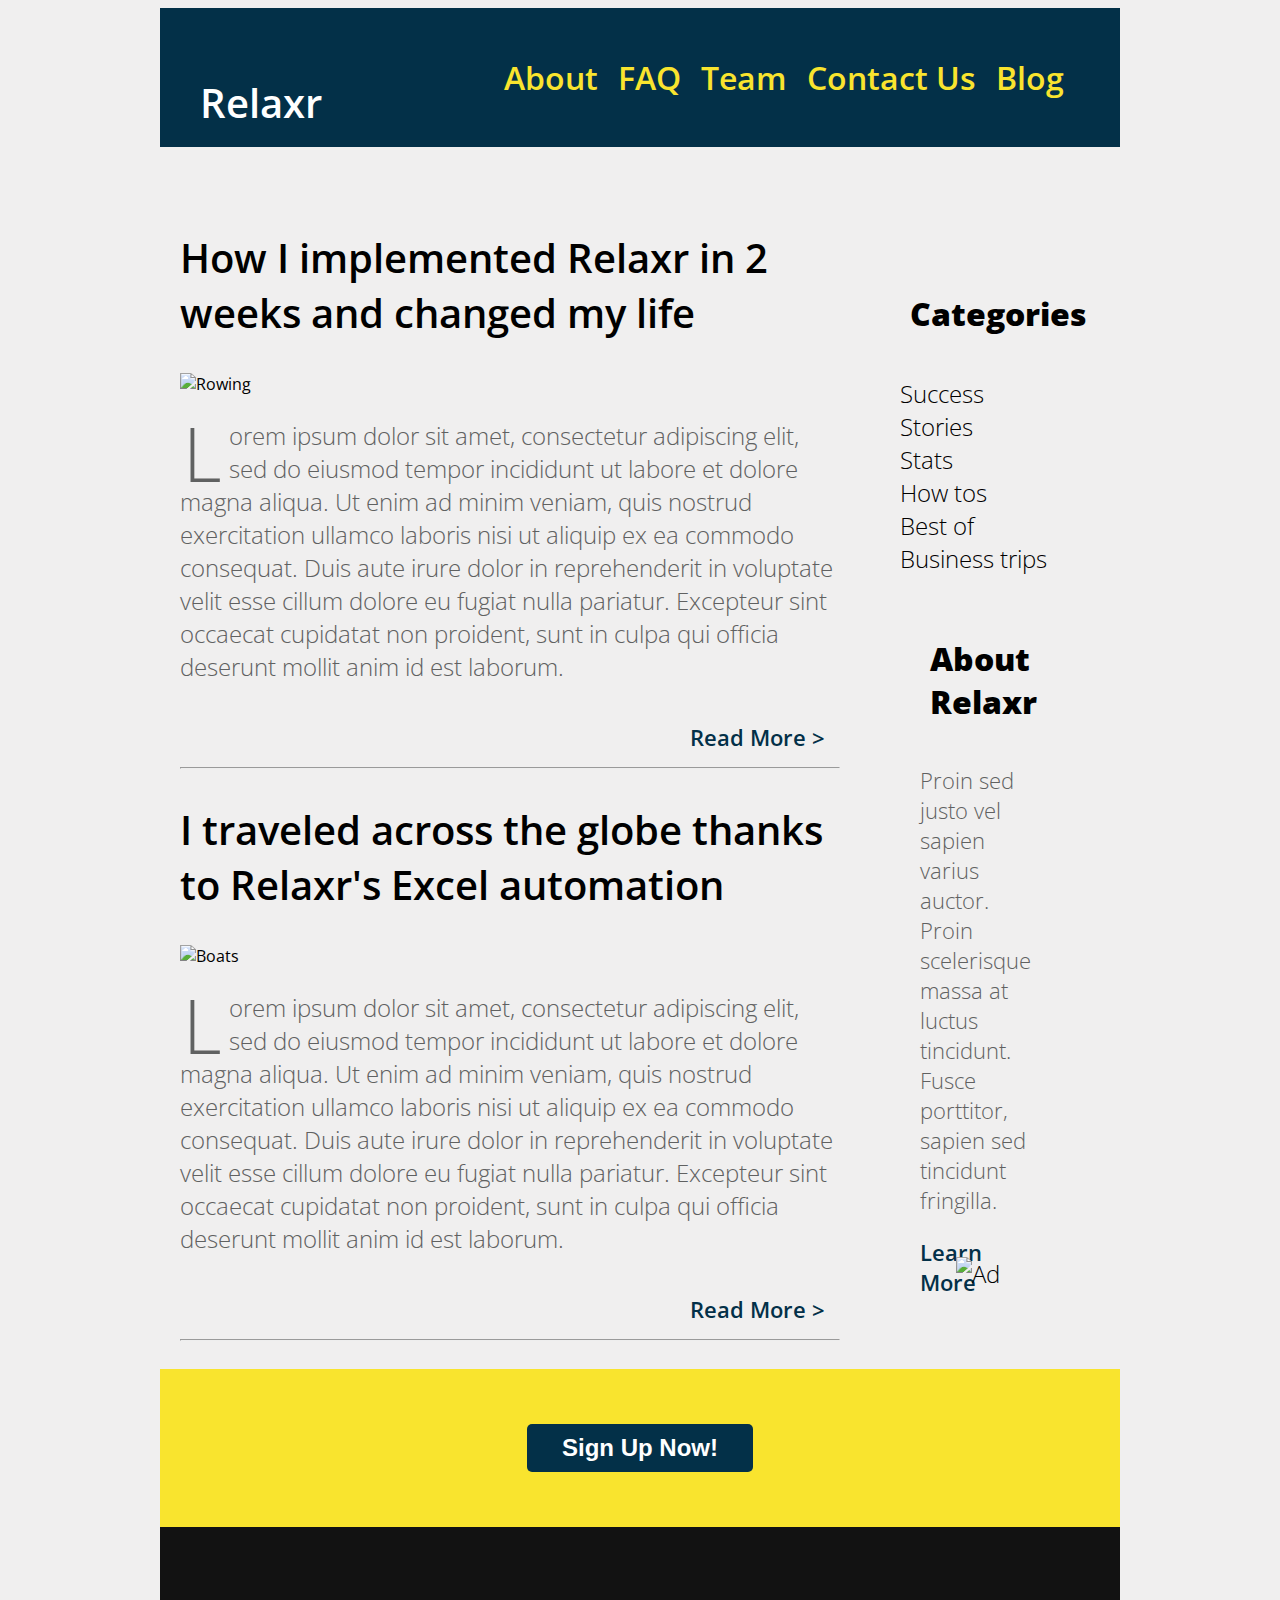
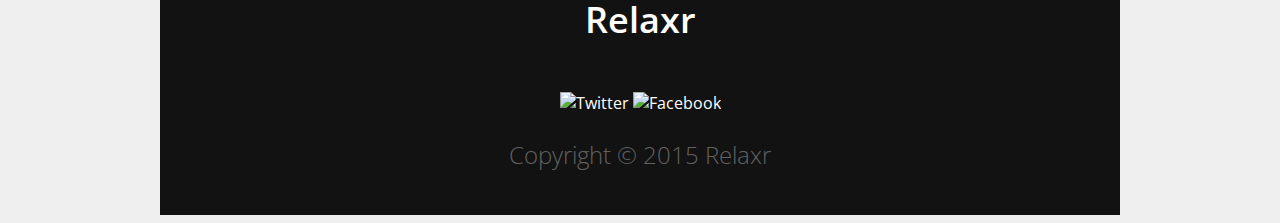
==== blog.html @ 990c92d0 "Merge c29753cf70f2ebcc3809473eab9f1f6e01e6d8cd into 8e6513bb40d159df8c4daf679c2711337ee3e72e" ====
<!DOCTYPE html>
<html lang="en">
	<head>
    	<meta charset="utf-8">
    	<meta name="description" content="Blog Posts from the minds behind Relaxr">
    	<meta name="keywords" content="relaxing, breathing, blogging">
    	<link href='https://fonts.googleapis.com/css?family=Open+Sans:300,300italic,600,800' rel='stylesheet' type='text/css'>
		<title>Relaxr Blog</title>

		<!-- external CSS link -->
		<link rel="stylesheet" href="css/reset.css">
		<link rel="stylesheet" href="css/style.css">

	</head>
	<body>
		<div id="container" class="clear">
			<header>
					<h1> Relaxr </h1>
					<nav class="nav"> 
						<ul>
							<li> <a href="#">About</a></li>
							<li> <a href="#"> FAQ </a></li>
							<li> <a href="#">Team</a>  </li>
							<li> <a href="#"> Contact Us </a> </li>
							<li> <a href="blog.html"> Blog </a> </li>
						</ul>
					</nav>
			</header>
			<main>
				<article> 
					<h2> How I implemented Relaxr in 2 weeks and changed my life </h2>
					<img src="images/blog_photo1.jpg" alt="Rowing">
					<p class="text"> Lorem ipsum dolor sit amet, consectetur adipiscing elit, sed do eiusmod tempor incididunt ut labore et dolore magna aliqua. Ut enim ad minim veniam, quis nostrud exercitation ullamco laboris nisi ut aliquip ex ea commodo consequat. Duis aute irure dolor in reprehenderit in voluptate velit esse cillum dolore eu fugiat nulla pariatur. Excepteur sint occaecat cupidatat non proident, sunt in culpa qui officia deserunt mollit anim id est laborum. </p>
					<a href="" class="read"> Read More >  </a>
				</article>
				<hr class="clear"> 
				<article>
					<h2> I traveled across the globe thanks to Relaxr's Excel automation </h2>
					<img src="images/blog_photo2.jpg" alt="Boats">
					<p class="text"> Lorem ipsum dolor sit amet, consectetur adipiscing elit, sed do eiusmod tempor incididunt ut labore et dolore magna aliqua. Ut enim ad minim veniam, quis nostrud exercitation ullamco laboris nisi ut aliquip ex ea commodo consequat. Duis aute irure dolor in reprehenderit in voluptate velit esse cillum dolore eu fugiat nulla pariatur. Excepteur sint occaecat cupidatat non proident, sunt in culpa qui officia deserunt mollit anim id est laborum. </p>
					<a href="" class="read"> Read More > </a>
				</article>
				<hr class="clear">
			</main>
			<aside>
					<nav class="categories">
						<ul> <h3> Categories </h3>
							<li class="categories"> <a href="#">Success Stories </a></li>
							<li class="categories"> <a href="#">Stats </a></li>
							<li class="categories"> <a href="#">How tos </a></li>
							<li class="categories"> <a href="#">Best of </a></li>
							<li class="categories"> <a href="#">Business trips </a></li>
						</ul>
					<div class="about">
						<h3> About Relaxr </h3>
						<p id="About"> Proin sed justo vel sapien varius auctor. Proin scelerisque massa at luctus tincidunt. Fusce porttitor, sapien sed tincidunt fringilla. </p>
						 <a href="" id="Learn">Learn More</a>
					</div>
					<div class="Ad">
						<img src="images/ad-unit.png" alt="Ad">
					</div>
					
			</aside>
			<div class="signup" class="clear">
				<button type="button" class="SignUpB"> Sign Up Now! </button> 
			</div>	
			<footer class="clear">
				<h4> Relaxr </h4>
				<a href="http://www.twitter.com" target="_blank" class="Social"> 
					<img src="images/twitter.png" alt="Twitter" class="Social"> 
				</a>
				<a href="http://www.facebook.com" target="_blank" class="Social">
					<img src="images/facebook.png" alt="Facebook" class="Social"> 
				</a>
				<p> Copyright &copy; 2015 Relaxr </p>
			</footer>
		</div><!-- #container -->
	</body>
</html>
---- css/style.css ----
/*
Project Name: Relaxr Blog
Client: Relaxr LLC
Author: Nora Al-Rayes
Developer @GA in DC
*/


/******************************************
/* UTILITIES
/*******************************************/

/* Box Sizing */
* {
  -moz-box-sizing: border-box; /* Firexfox */
  -webkit-box-sizing: border-box; /* Safari/Chrome/iOS/Android */
  box-sizing: border-box; /* IE */
}

/* Clearfix */
.clearfix:after {
  content: "";
  display: table;
  clear: both;
}

.clear {
  clear: both;
}

.alignright {
  float: right;
  padding: 0 0 10px 10px; /* note the padding around a right floated image */
}

.alignleft {
  float: left;
  padding: 0 10px 10px 0; /* note the padding around a left floated image */
}
.categories {
  display: block;
  font-weight:300;
  font-size:24px;
}
.nav li {
  display: inline-block;
  color: #f9e42e;
  font-weight: 600;
  font-size: 32px;
  padding: 8px;
}
.nav ul {
  list-style: none;
  overflow: auto;
  width: 600px;
  margin: 0 auto;

}
.signup {
  float: left;
  width: 100%;
  background: #f9e42e;
  margin: auto;
  padding: 50px;
}

.SignUpB {
  background-color: #033048;
  font-weight: 800;
  font-size: 24px;
  border-radius: 5px;
  padding: 10px 35px;
  margin: 5px auto;
  display: block;
  border: none;
  color: white;
}
.social{ 
  margin: auto;
  text-align: center;
}
.read{
  float: right;
  width: 25%;
  text-decoration: none;
  font-size: 22px;
  font-weight: 600;
  color: #033048;
  padding: 15px;
}
.about {
  padding: 20px;
}

/******************************************
/* BASE STYLES
/*******************************************/

main {
  float: left;
  width: 700px;
  padding: 20px;
}
body{
  font-family: 'Open Sans', Sans-Serif; 
  background-color: #f0efef;
}
header {
  background-color: #033048;
  min-height: 100px;
  padding: 20px;
}
nav {
  font-weight: 800;
  padding: 20px;
}
ul {
  display: inline;
}
li {
  display: inline;
}

h1 {
  float: left;
  width: 30%;
  font-family: 'Open Sans', Sans-Serif; 
  color: white;
  font-size: 40px;
  font-weight: 600;
  padding: 20px;
}
h2 {
  font-weight: 600;
  font-size: 40px;
  font-family: 'Open Sans', Sans-Serif;
}
h3 {
  font-weight: 800;
  font-size: 32px;
  padding: 10px;
}
h6 {
  font-weight: 300;
}
p {
  font-weight: 300;
  font-size: 24px; 
  color: #606161
}
p.text:first-letter {
  float: left;
  font-size: 75px;
  line-height: 60px;
  padding-top: 4px;
  padding-right: 8px; 
  padding-left: 3px;
}
button {
  font-weight: 800;
  font-size: 30px;
  background-color: #033048;
  border-radius: 5px;
  padding: 10px 35px;
  margin: 5px auto;
  display: block;
  border: none;
  color: white;
}

aside {
  float: left;
  width: 240px;
  padding: 20px;
}
footer {
  background: #121212;
  color: white;
  text-align: center;
  background-size: 20px;
  padding: 20px;
}
h4 {
  font-size: 36px;
  font-weight: 600;
}
section {
  clear: both;
  background-color: #f9e42e;
  overflow: auto;
  padding: 20px;
}

a  {
  color: inherit;
  text-decoration:none;
}

a:hover {
  text-decoration: underline;
}

/******************************************
/* LAYOUT
/*******************************************/
#container {
  width: 960px;
  margin: auto;
}

#About {
  font-weight: 300;
  font-size: 22px;
}

#Learn {
  font-size: 22px;
  font-weight: 600;
  float: left;
  width: 30%;
  color: #033048;
}
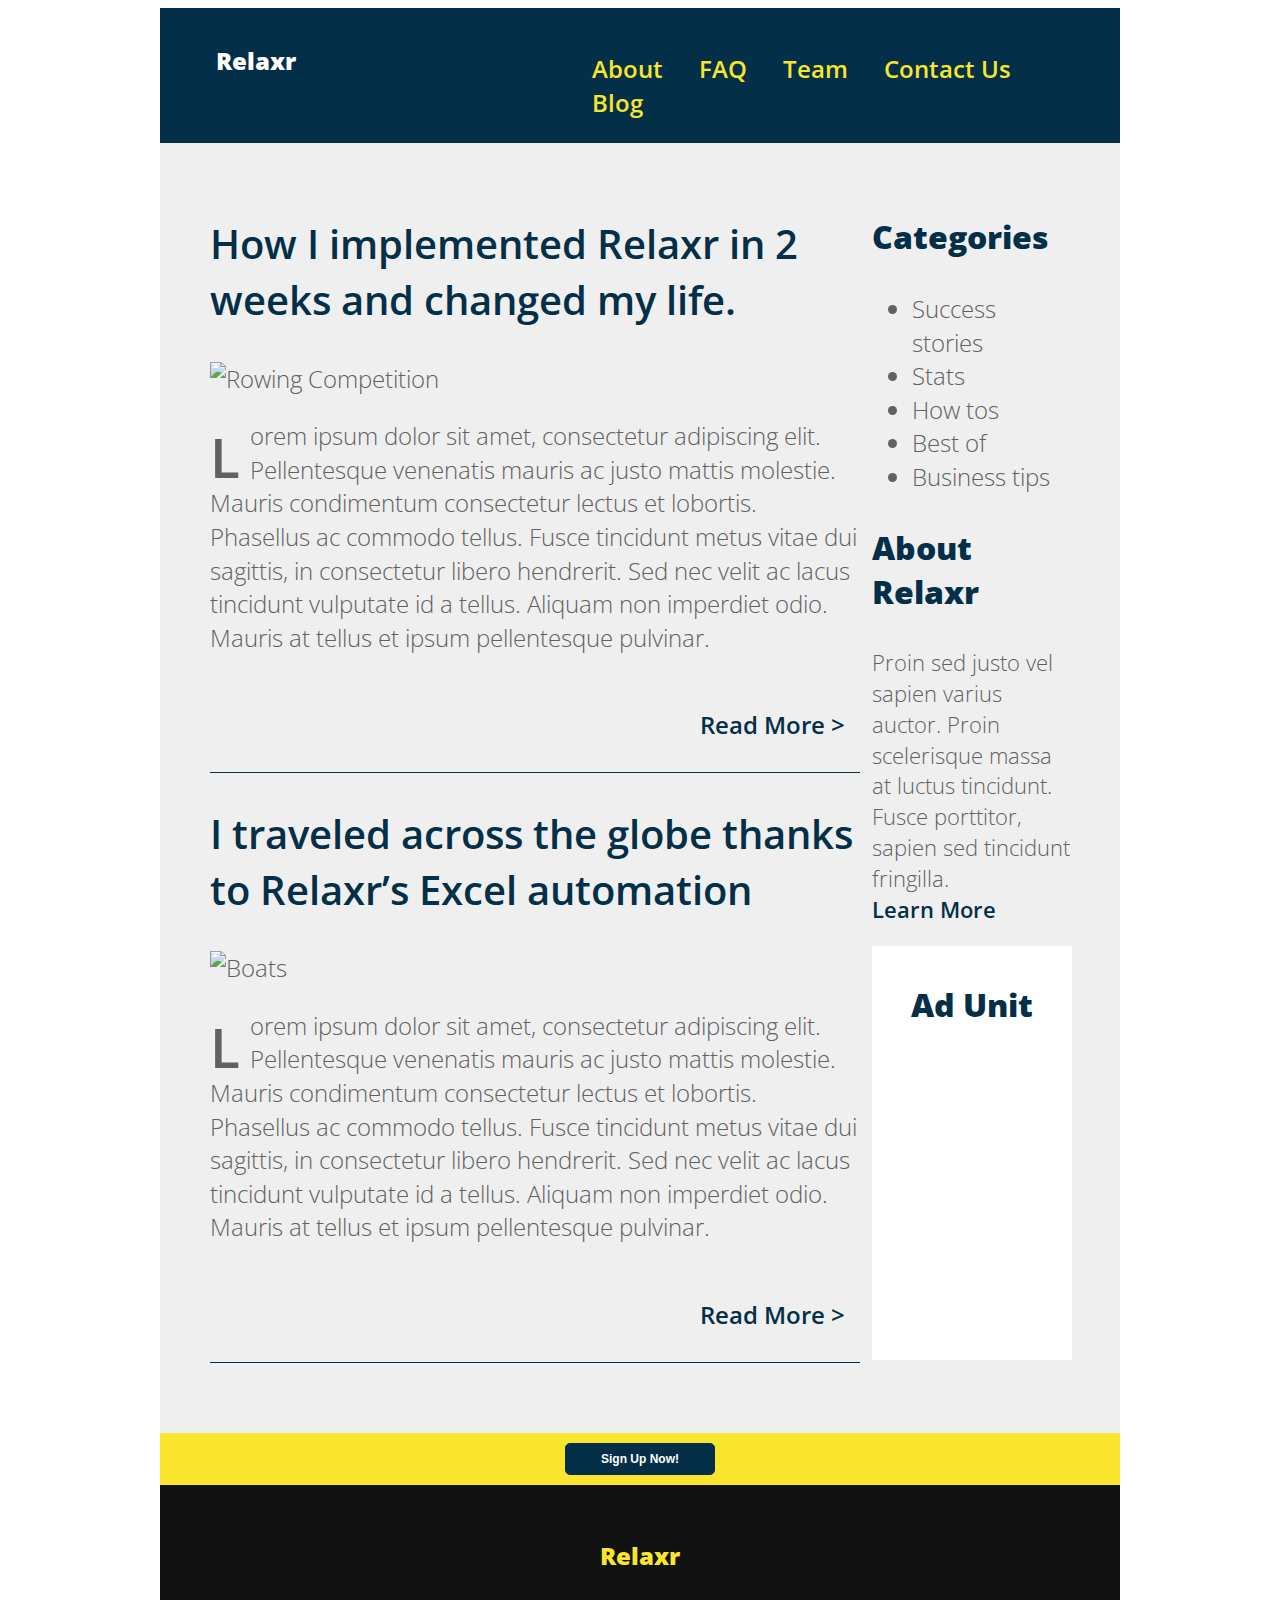
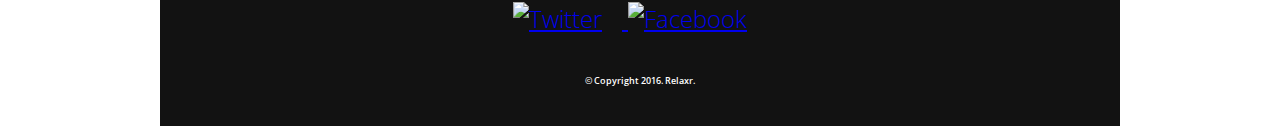
==== commit 7d935d71: "Merge 5567dd0888bd1247765a496b99d0f54c72404f47 into 8e6513bb40d159df8c4daf679c2711337ee3e72e" ====
--- a/blog.html
+++ b/blog.html
@@ -2,78 +2,111 @@
 <html lang="en">
 	<head>
     	<meta charset="utf-8">
-    	<meta name="description" content="Blog Posts from the minds behind Relaxr">
-    	<meta name="keywords" content="relaxing, breathing, blogging">
-    	<link href='https://fonts.googleapis.com/css?family=Open+Sans:300,300italic,600,800' rel='stylesheet' type='text/css'>
-		<title>Relaxr Blog</title>
-
-		<!-- external CSS link -->
+    	<meta name="description" content="Read up on Relaxr's latest blog posts">
+    	<meta name="keywords" content="Relaxr, travel blog, travel tips">
+		<title>Relaxr | Travel Blog</title>
 		<link rel="stylesheet" href="css/reset.css">
 		<link rel="stylesheet" href="css/style.css">
+		<link href='https://fonts.googleapis.com/css?family=Open+Sans:400,300italic,300,600,800' rel='stylesheet' type='text/css'>
+	</head>
 
-	</head>
 	<body>
-		<div id="container" class="clear">
-			<header>
-					<h1> Relaxr </h1>
-					<nav class="nav"> 
-						<ul>
-							<li> <a href="#">About</a></li>
-							<li> <a href="#"> FAQ </a></li>
-							<li> <a href="#">Team</a>  </li>
-							<li> <a href="#"> Contact Us </a> </li>
-							<li> <a href="blog.html"> Blog </a> </li>
+		<div id="container">
+			<header class="navigation clearfix">
+				<h1 class="logo">Relaxr</h1>
+				<nav class="nav-items">
+					<ul>
+						<li><a href="#">About</a></li>
+						<li><a href="#">FAQ</a></li>
+						<li><a href="#">Team</a></li>
+						<li><a href="#">Contact Us</a></li>
+						<li><a href="blog.html">Blog</a></li>
+					</ul>
+				</nav>
+			</header>
+
+			<div class="clearfix">
+				<div class="left-gutter"></div>
+				<main class="main-blog-posts">
+					<article class="first-post">
+						<h2 class="post-title">How I implemented Relaxr in 2 weeks and changed my life.</h2>
+						<img class="blog-post-img" src="images/blog_photo1.jpg" alt="Rowing Competition">
+						<p>
+							Lorem ipsum dolor sit amet, consectetur adipiscing elit. Pellentesque venenatis mauris ac justo mattis molestie. Mauris condimentum consectetur lectus et lobortis. Phasellus ac commodo tellus. Fusce tincidunt metus vitae dui sagittis, in consectetur libero hendrerit. Sed nec velit ac lacus tincidunt vulputate id a tellus. Aliquam non imperdiet odio. Mauris at tellus et ipsum pellentesque pulvinar.
+						</p>
+						<div class="full-article clearfix">
+							<a class="more" href="#">Read More ></a>
+						</div>
+						<hr>
+					</article>
+
+					<article class="second-post">
+						<h2 class="post-title">I traveled across the globe thanks to Relaxr’s Excel automation</h2>
+						<img class="blog-post-img" src="images/blog_photo2.jpg" alt="Boats">
+						<p>
+							Lorem ipsum dolor sit amet, consectetur adipiscing elit. Pellentesque venenatis mauris ac justo mattis molestie. Mauris condimentum consectetur lectus et lobortis. Phasellus ac commodo tellus. Fusce tincidunt metus vitae dui sagittis, in consectetur libero hendrerit. Sed nec velit ac lacus tincidunt vulputate id a tellus. Aliquam non imperdiet odio. Mauris at tellus et ipsum pellentesque pulvinar.
+						</p>
+						<div class="full-article clearfix">
+							<a class="more" href="#">Read More ></a>
+						</div>
+						<hr>
+					</article>
+				</main>
+
+				<aside class="side-nav"><!-- start side nav -->
+
+					<div class="categories">
+						<h3 class="side-title">Categories</h3>
+						<ul class="side-category-list">
+							<li>Success stories</li>
+							<li>Stats</li>
+							<li>How tos</li>
+							<li>Best of</li> 
+							<li>Business tips</li>
 						</ul>
-					</nav>
-			</header>
-			<main>
-				<article> 
-					<h2> How I implemented Relaxr in 2 weeks and changed my life </h2>
-					<img src="images/blog_photo1.jpg" alt="Rowing">
-					<p class="text"> Lorem ipsum dolor sit amet, consectetur adipiscing elit, sed do eiusmod tempor incididunt ut labore et dolore magna aliqua. Ut enim ad minim veniam, quis nostrud exercitation ullamco laboris nisi ut aliquip ex ea commodo consequat. Duis aute irure dolor in reprehenderit in voluptate velit esse cillum dolore eu fugiat nulla pariatur. Excepteur sint occaecat cupidatat non proident, sunt in culpa qui officia deserunt mollit anim id est laborum. </p>
-					<a href="" class="read"> Read More >  </a>
-				</article>
-				<hr class="clear"> 
-				<article>
-					<h2> I traveled across the globe thanks to Relaxr's Excel automation </h2>
-					<img src="images/blog_photo2.jpg" alt="Boats">
-					<p class="text"> Lorem ipsum dolor sit amet, consectetur adipiscing elit, sed do eiusmod tempor incididunt ut labore et dolore magna aliqua. Ut enim ad minim veniam, quis nostrud exercitation ullamco laboris nisi ut aliquip ex ea commodo consequat. Duis aute irure dolor in reprehenderit in voluptate velit esse cillum dolore eu fugiat nulla pariatur. Excepteur sint occaecat cupidatat non proident, sunt in culpa qui officia deserunt mollit anim id est laborum. </p>
-					<a href="" class="read"> Read More > </a>
-				</article>
-				<hr class="clear">
-			</main>
-			<aside>
-					<nav class="categories">
-						<ul> <h3> Categories </h3>
-							<li class="categories"> <a href="#">Success Stories </a></li>
-							<li class="categories"> <a href="#">Stats </a></li>
-							<li class="categories"> <a href="#">How tos </a></li>
-							<li class="categories"> <a href="#">Best of </a></li>
-							<li class="categories"> <a href="#">Business trips </a></li>
-						</ul>
-					<div class="about">
-						<h3> About Relaxr </h3>
-						<p id="About"> Proin sed justo vel sapien varius auctor. Proin scelerisque massa at luctus tincidunt. Fusce porttitor, sapien sed tincidunt fringilla. </p>
-						 <a href="" id="Learn">Learn More</a>
 					</div>
-					<div class="Ad">
-						<img src="images/ad-unit.png" alt="Ad">
+
+					<div class="side-about">
+						<h3 class="side-title">About Relaxr</h3>
+						<p>
+							Proin sed justo vel sapien varius auctor. Proin scelerisque massa at luctus tincidunt. Fusce porttitor, sapien sed tincidunt fringilla.<br>
+							<a class="about-more" href="#">Learn More</a>
+						</p>
+					<div>
+
+					<div class="ad">
+						<h3 class="side-title">Ad Unit</h4>
 					</div>
-					
-			</aside>
-			<div class="signup" class="clear">
-				<button type="button" class="SignUpB"> Sign Up Now! </button> 
-			</div>	
-			<footer class="clear">
-				<h4> Relaxr </h4>
-				<a href="http://www.twitter.com" target="_blank" class="Social"> 
-					<img src="images/twitter.png" alt="Twitter" class="Social"> 
-				</a>
-				<a href="http://www.facebook.com" target="_blank" class="Social">
-					<img src="images/facebook.png" alt="Facebook" class="Social"> 
-				</a>
-				<p> Copyright &copy; 2015 Relaxr </p>
-			</footer>
+
+					<div class="right-gutter"></div>
+				</aside><!-- end side nav -->
+
+			</div>
+
+			<!-- Button --> 
+			<section class="sign-up clearfix">
+				<div class="sign-up-container">
+					<button type="button" id="btn-sign-up">Sign Up Now!</button>
+				</div>
+			</section>
+
+			<footer>
+				<div class="footer-container">
+					<p>
+						Relaxr
+					</p>
+					<a href="http://www.twitter.com" target="_blank">
+						<img class="img-size" src="images/twitter.png" alt="Twitter">
+					</a>
+					<a href="http://www.facebook.com" target="_blank">
+						<img class="img-size" src="images/facebook.png" alt="Facebook">
+					</a>
+					<p>
+						&copy; Copyright 2016. Relaxr.  
+					</p>
+				</div>
+			</footer> 
+
 		</div><!-- #container -->
 	</body>
 </html>--- a/css/style.css
+++ b/css/style.css
@@ -1,8 +1,8 @@
 /*
 Project Name: Relaxr Blog
-Client: Relaxr LLC
-Author: Nora Al-Rayes
-Developer @GA in DC
+Client: Relaxr
+Author: Jessica Lewis
+Developer @GA in NYC
 */
 
 
@@ -23,202 +23,237 @@
   display: table;
   clear: both;
 }
-
 .clear {
   clear: both;
 }
-
 .alignright {
   float: right;
   padding: 0 0 10px 10px; /* note the padding around a right floated image */
 }
-
 .alignleft {
   float: left;
   padding: 0 10px 10px 0; /* note the padding around a left floated image */
 }
-.categories {
-  display: block;
-  font-weight:300;
-  font-size:24px;
-}
-.nav li {
+
+/******************************************
+/* BASE STYLES
+/*******************************************/
+body {
+ color: #606161;
+ font-size: 24px;
+ line-height: 1.4;
+ font-family: 'Open Sans', sans-serif;
+ font-weight: 300;
+}
+button {
+  border-radius: 5px;
+  padding: 8px 35px;
+  text-align: center;
+  margin: 10px;
+}
+hr {
+  width: 100%;
+  border: 0;
+  height: 1px;
+  background: #033048;
+  margin-bottom: 30px;
+}
+.navigation {
+  background-color: #033048;
+}
+footer {
+  background: #121212;
+  color: #fff;
+}
+/******************************************
+/* LAYOUT
+/*******************************************/
+#container {
+  border-box: box-sizing;
+  width: 960px;
+  margin: auto;
+  background: #f0efef;
+
+}
+/*.left-gutter {
+  width: 10px;
+  float: left;
+  margin-right: 10px;
+}
+.right-gutter { 
+  width: 10px;
+  float: left;
+  margin-left: 10px;
+}*/
+.logo {
+  border-box: box-sizing;
+  width: 20%;
+  float: left;
+  padding: 20px 0;
+}
+.nav-items {
+  border-box: box-sizing;
+  width: 80%;
+  float: left;
+  padding: 20px 0 0 200px;
+}
+.main-blog-posts {
+  border-box: box-sizing;
+  width: 700px;
+  float: left;
+  background: #f0efef;
+  padding: 40px 0 40px 50px;
+}
+.full-article {
+  border-box: box-sizing;
+  float: right;
+}
+.side-nav {
+  border-box: box-sizing;
+  width: 240px;
+  float: left;
+  padding: 40px 40px 0 0;
+  margin-left: 12px;
+}
+.sign-up {
+  border-box: box-sizing;
+  background: #f9e42e;
+  text-align: center;
+}
+.sign-up-containter {
+  border-box: box-sizing;
+  width: 40%;
+  margin: auto;
+  padding: 40px 30px;
+}
+.footer-container {
+  border-box: box-sizing;
+  width: 40%;
+  margin: auto;
+  text-align: center;
+  padding: 30px;
+}
+/******************************************
+/* HEADER
+/*******************************************/
+.logo {
+  font-weight: 800;
+  font-size: 24px;
+  color: #fff;
+  text-align: center;
+}
+.nav-items li {
+  list-style: none;
   display: inline-block;
   color: #f9e42e;
   font-weight: 600;
+  font-size: 24px;
+  margin: 0 30px 0 0;
+}
+.nav-items a {
+  color: #f9e42e;
+  text-decoration: none;
+}
+.nav-items a:hover {
+  border-top: 2px solid #606161;
+}
+
+/******************************************
+/* BLOG POSTS
+/*******************************************/
+.post-title {
+  font-weight: 600;
+  font-size: 40px;
+  color: #033048;
+}
+.blog-post-img {
+  max-width: 640px;
+}
+.full-article {
+  padding: 30px 15px;
+}
+.main-blog-posts p::first-letter {
+  float: left;
+  font-size: 55px;
+  line-height: 1;
+  font-weight: 600;
+  margin: 10px 10px 0 0;
+}
+.more {
+  text-decoration: none;
+  color: #033048;
+  font-weight: 600;
+  font-size: 24px;
+}
+.more:hover {
+  border-bottom: 3px solid #f9e42e;
+}
+/******************************************
+/* SIDEBAR
+/*******************************************/
+.side-title {
   font-size: 32px;
-  padding: 8px;
-}
-.nav ul {
-  list-style: none;
-  overflow: auto;
-  width: 600px;
-  margin: 0 auto;
-
-}
-.signup {
-  float: left;
-  width: 100%;
-  background: #f9e42e;
-  margin: auto;
-  padding: 50px;
-}
-
-.SignUpB {
-  background-color: #033048;
-  font-weight: 800;
-  font-size: 24px;
-  border-radius: 5px;
-  padding: 10px 35px;
-  margin: 5px auto;
-  display: block;
-  border: none;
-  color: white;
-}
-.social{ 
-  margin: auto;
-  text-align: center;
-}
-.read{
-  float: right;
-  width: 25%;
+  font-weight: 800;
+  color: #033048;
+  line-height: 1.4;
+}
+.side-about,
+.ad {
+  margin-top: 20px;
+}
+.side-category-list {
+  font-size: 24px;
+  font-weight: 300;
+}
+.side-about p {
+  font-size: 22px;
+  font-weight: 300;
+}
+.about-more {
   text-decoration: none;
+  color: #033048;
+  font-weight: 600;
   font-size: 22px;
-  font-weight: 600;
-  color: #033048;
-  padding: 15px;
-}
-.about {
-  padding: 20px;
-}
-
-/******************************************
-/* BASE STYLES
-/*******************************************/
-
-main {
-  float: left;
-  width: 700px;
-  padding: 20px;
-}
-body{
-  font-family: 'Open Sans', Sans-Serif; 
-  background-color: #f0efef;
-}
-header {
-  background-color: #033048;
-  min-height: 100px;
-  padding: 20px;
-}
-nav {
-  font-weight: 800;
-  padding: 20px;
-}
-ul {
-  display: inline;
-}
-li {
-  display: inline;
-}
-
-h1 {
-  float: left;
-  width: 30%;
-  font-family: 'Open Sans', Sans-Serif; 
-  color: white;
-  font-size: 40px;
-  font-weight: 600;
-  padding: 20px;
-}
-h2 {
-  font-weight: 600;
-  font-size: 40px;
-  font-family: 'Open Sans', Sans-Serif;
-}
-h3 {
-  font-weight: 800;
-  font-size: 32px;
-  padding: 10px;
-}
-h6 {
-  font-weight: 300;
-}
-p {
-  font-weight: 300;
-  font-size: 24px; 
-  color: #606161
-}
-p.text:first-letter {
-  float: left;
-  font-size: 75px;
-  line-height: 60px;
-  padding-top: 4px;
-  padding-right: 8px; 
-  padding-left: 3px;
-}
-button {
-  font-weight: 800;
-  font-size: 30px;
-  background-color: #033048;
-  border-radius: 5px;
-  padding: 10px 35px;
-  margin: 5px auto;
-  display: block;
-  border: none;
-  color: white;
-}
-
-aside {
-  float: left;
-  width: 240px;
-  padding: 20px;
-}
-footer {
-  background: #121212;
-  color: white;
-  text-align: center;
-  background-size: 20px;
-  padding: 20px;
-}
-h4 {
-  font-size: 36px;
-  font-weight: 600;
-}
-section {
-  clear: both;
-  background-color: #f9e42e;
-  overflow: auto;
-  padding: 20px;
-}
-
-a  {
-  color: inherit;
-  text-decoration:none;
-}
-
-a:hover {
-  text-decoration: underline;
-}
-
-/******************************************
-/* LAYOUT
-/*******************************************/
-#container {
-  width: 960px;
-  margin: auto;
-}
-
-#About {
-  font-weight: 300;
-  font-size: 22px;
-}
-
-#Learn {
-  font-size: 22px;
-  font-weight: 600;
-  float: left;
-  width: 30%;
-  color: #033048;
-}
-
-
+}
+.about-more:hover {
+  border-bottom: 3px solid #f9e42e;
+}
+.ad {
+  background: #fff;
+  text-align: center;
+  padding: 5px 5px 300px 5px;
+}
+
+/******************************************
+/* SECTION SIGN UP
+/*******************************************/
+
+#btn-sign-up {
+  font-weight: 800;
+  font-size: 12px;
+  background: #033048;
+  border: 1px solid #033048;
+  color: #fff;
+}
+
+/******************************************
+/* FOOTER
+/*******************************************/
+footer p {
+  font-weight: 600;
+  font-size: 9px;
+}
+footer p:first-child {
+  font-weight: 800;
+  font-size: 24px;
+  color: #f9e42e;
+  margin-bottom: 30px;
+}
+footer a:hover {
+  border-bottom: transparent;
+}
+.img-size {
+  padding: 0 20px 0 0;
+  margin-bottom: 30px;
+}
+
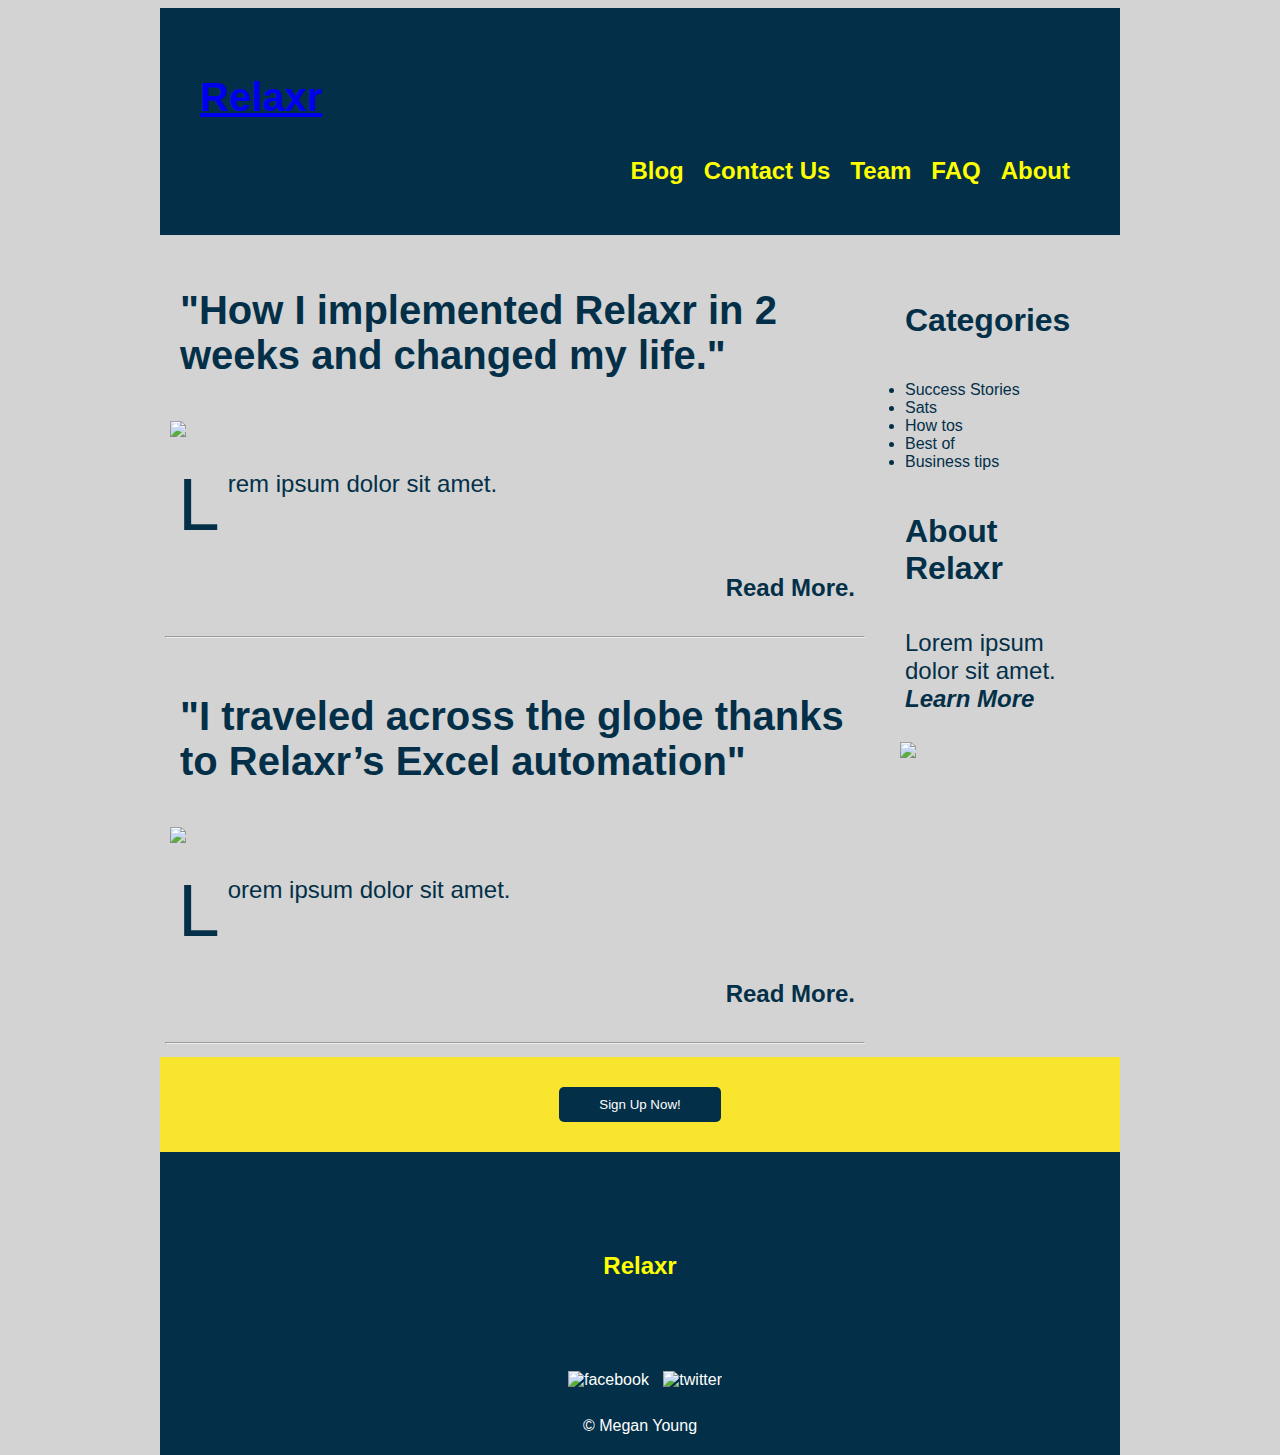
==== commit ad6f86d2: "Merge 36acbb061937629220e22980116719def6cd2376 into 8e6513bb40d159df8c4daf679c2711337ee3e72e" ====
--- a/blog.html
+++ b/blog.html
@@ -2,111 +2,76 @@
 <html lang="en">
 	<head>
     	<meta charset="utf-8">
-    	<meta name="description" content="Read up on Relaxr's latest blog posts">
-    	<meta name="keywords" content="Relaxr, travel blog, travel tips">
-		<title>Relaxr | Travel Blog</title>
+    	<meta name="description" content="Your description goes here">
+    	<meta name="keywords" content="one, two, three">
+
+		<title>Blank Template</title>
+
+		<!-- external CSS link -->
 		<link rel="stylesheet" href="css/reset.css">
-		<link rel="stylesheet" href="css/style.css">
-		<link href='https://fonts.googleapis.com/css?family=Open+Sans:400,300italic,300,600,800' rel='stylesheet' type='text/css'>
+		<link rel="stylesheet" type="text/css" href="css/style.css">
+
 	</head>
-
 	<body>
 		<div id="container">
-			<header class="navigation clearfix">
-				<h1 class="logo">Relaxr</h1>
-				<nav class="nav-items">
-					<ul>
-						<li><a href="#">About</a></li>
-						<li><a href="#">FAQ</a></li>
-						<li><a href="#">Team</a></li>
-						<li><a href="#">Contact Us</a></li>
-						<li><a href="blog.html">Blog</a></li>
-					</ul>
+			<header>
+				<h1><a href="../FEWD22-Assignment3/index.html">Relaxr</a></h1>
+				<div="clearfix">
+					<nav>About</nav>
+					<nav>FAQ</nav>
+					<nav>Team</nav>
+					<nav> Contact Us</nav>
+					<nav>Blog</nav>
 				</nav>
 			</header>
-
-			<div class="clearfix">
-				<div class="left-gutter"></div>
-				<main class="main-blog-posts">
-					<article class="first-post">
-						<h2 class="post-title">How I implemented Relaxr in 2 weeks and changed my life.</h2>
-						<img class="blog-post-img" src="images/blog_photo1.jpg" alt="Rowing Competition">
-						<p>
-							Lorem ipsum dolor sit amet, consectetur adipiscing elit. Pellentesque venenatis mauris ac justo mattis molestie. Mauris condimentum consectetur lectus et lobortis. Phasellus ac commodo tellus. Fusce tincidunt metus vitae dui sagittis, in consectetur libero hendrerit. Sed nec velit ac lacus tincidunt vulputate id a tellus. Aliquam non imperdiet odio. Mauris at tellus et ipsum pellentesque pulvinar.
-						</p>
-						<div class="full-article clearfix">
-							<a class="more" href="#">Read More ></a>
-						</div>
-						<hr>
-					</article>
-
-					<article class="second-post">
-						<h2 class="post-title">I traveled across the globe thanks to Relaxr’s Excel automation</h2>
-						<img class="blog-post-img" src="images/blog_photo2.jpg" alt="Boats">
-						<p>
-							Lorem ipsum dolor sit amet, consectetur adipiscing elit. Pellentesque venenatis mauris ac justo mattis molestie. Mauris condimentum consectetur lectus et lobortis. Phasellus ac commodo tellus. Fusce tincidunt metus vitae dui sagittis, in consectetur libero hendrerit. Sed nec velit ac lacus tincidunt vulputate id a tellus. Aliquam non imperdiet odio. Mauris at tellus et ipsum pellentesque pulvinar.
-						</p>
-						<div class="full-article clearfix">
-							<a class="more" href="#">Read More ></a>
-						</div>
-						<hr>
-					</article>
-				</main>
-
-				<aside class="side-nav"><!-- start side nav -->
-
-					<div class="categories">
-						<h3 class="side-title">Categories</h3>
-						<ul class="side-category-list">
-							<li>Success stories</li>
-							<li>Stats</li>
-							<li>How tos</li>
-							<li>Best of</li> 
-							<li>Business tips</li>
-						</ul>
-					</div>
-
-					<div class="side-about">
-						<h3 class="side-title">About Relaxr</h3>
-						<p>
-							Proin sed justo vel sapien varius auctor. Proin scelerisque massa at luctus tincidunt. Fusce porttitor, sapien sed tincidunt fringilla.<br>
-							<a class="about-more" href="#">Learn More</a>
-						</p>
-					<div>
-
-					<div class="ad">
-						<h3 class="side-title">Ad Unit</h4>
-					</div>
-
-					<div class="right-gutter"></div>
-				</aside><!-- end side nav -->
-
-			</div>
-
-			<!-- Button --> 
-			<section class="sign-up clearfix">
-				<div class="sign-up-container">
-					<button type="button" id="btn-sign-up">Sign Up Now!</button>
+		<main class="clearfix">
+			<article>
+				<h2>"How I implemented Relaxr in 2 weeks and changed my life."</h2>
+				<img src="images/blog_photo1.jpg" alt: "row" />
+				<p><span class="firstcharacter">L</span>rem ipsum dolor sit amet.</p>
+				<br>
+				<p class="article-end">Read More.</p>
+			</article>
+			<hr>
+			<article>
+				<h2>"I traveled across the globe thanks to Relaxr’s Excel automation"</h2>
+				<img src="images/blog_photo2.jpg" alt: "canoe"/>
+				<p><span class="firstcharacter">L</span>orem ipsum dolor sit amet.</p>
+				<br>
+				<p class="article-end">Read More.</p>
+			</article>
+			<hr>
+		</main>
+		<aside class="clearfix">
+			<div>
+				<h3>Categories</h3>
+					<ul>
+						<li>Success Stories</li>
+						<li>Sats</li>
+						<li>How tos</li>
+						<li>Best of</li>
+						<li>Business tips</li>
+					</ul>
 				</div>
+				<div>
+					<h3>About Relaxr</h3>
+					<p>Lorem ipsum dolor sit amet. <em>Learn More</em></p>
+				</div>
+				<div>
+					<img src="images/ad-unit.png"/>
+				</div>
+			</aside>
+			<section>
+				<button>Sign Up Now!</button>
 			</section>
-
 			<footer>
-				<div class="footer-container">
-					<p>
-						Relaxr
-					</p>
-					<a href="http://www.twitter.com" target="_blank">
-						<img class="img-size" src="images/twitter.png" alt="Twitter">
-					</a>
-					<a href="http://www.facebook.com" target="_blank">
-						<img class="img-size" src="images/facebook.png" alt="Facebook">
-					</a>
-					<p>
-						&copy; Copyright 2016. Relaxr.  
-					</p>
-				</div>
-			</footer> 
-
+				<h5>Relaxr</h5>
+				<img class="footer_img_left" src="images/facebook.png" alt="facebook" />
+				<img class="footer_image_right" src="images/twitter.png" alt="twitter" />
+				</br>
+				</br>
+					&copy; Megan Young
+			</footer>
 		</div><!-- #container -->
 	</body>
 </html>--- a/css/style.css
+++ b/css/style.css
@@ -1,7 +1,7 @@
 /*
-Project Name: Relaxr Blog
-Client: Relaxr
-Author: Jessica Lewis
+Project Name: Blank Template
+Client: Your Client
+Author: Your Name
 Developer @GA in NYC
 */
 
@@ -17,243 +17,195 @@
   box-sizing: border-box; /* IE */
 }
 
+@import url(https://fonts.googleapis.com/css?family=Open+Sans:400,400italic,600,800italic,800,700italic,700,600italic,300italic,300);
+
 /* Clearfix */
 .clearfix:after {
   content: "";
   display: table;
   clear: both;
 }
+
 .clear {
   clear: both;
 }
+
 .alignright {
   float: right;
   padding: 0 0 10px 10px; /* note the padding around a right floated image */
 }
+
 .alignleft {
   float: left;
   padding: 0 10px 10px 0; /* note the padding around a left floated image */
 }
 
+.firstcharacter { float: left; font-size: 75px; line-height: 60px; padding-top: 4px; padding-right: 8px; padding-left: 3px;
+ }
+
+
 /******************************************
 /* BASE STYLES
 /*******************************************/
+
 body {
- color: #606161;
- font-size: 24px;
- line-height: 1.4;
- font-family: 'Open Sans', sans-serif;
- font-weight: 300;
-}
+  font-family: "open sans", helvetica, sans-serif;
+  background-color: lightgrey;
+}
+
+/******************************************
+/* LAYOUT
+/*******************************************/
+
+#container {
+  width: 960px;
+  margin: auto;
+}
+
+main,
+header,
+article,
+aside,
+footer,
+section {
+  padding: 5px;
+  float: left;
+}
+
+header {
+  width:100%;
+  background-color: #033048;
+  padding: 40px;
+}
+
+
+
+nav {
+  float: right;
+  font-size: 24px;
+  font-weight: 600;
+  color: yellow;
+  padding: 10px;
+}
+
+
+main {
+  width: 710px;
+  overflow: auto;
+}
+
+article {
+  color: #033048;
+}
+
+h2{
+  font-size: 40px;
+  font-weight: 600;
+  color: #033048;
+  padding: 10px;
+}
+
+h3 {
+  font-size: 32px;
+  font-weight: 800;
+  padding: 5px;
+}
+
+em {
+  font-weight: bold;
+}
+
+ul {
+  padding: 5px;
+}
+
+h5 {
+  font-size: 24px;
+  font-weight: 600;
+  color: #033048;
+}
+
+p {
+  font-size: 24px;
+  font-weight: 400;
+  padding: 5px;
+
+}
+
+.article-end {
+  font-weight: 800;
+  float: right;
+}
+
+aside {
+  width: 240px;
+  min-height: 75px;
+  background-color: lightgrey;
+  color: #033048;
+  padding: 30px;
+  overflow: auto;
+}
+
+h3 {
+  font-size: 32px;
+  font-weight: 800;
+}
+
+p {
+  font-size: 24px;
+  font-weight: 400;
+}
+
+section {
+  background-color: #f9e42e;
+  width: 100%;
+  text-align: center;
+  padding: 30px;
+}
+
 button {
   border-radius: 5px;
-  padding: 8px 35px;
+  border-width: 0px;
+  padding: 10px 40px;
+  background-color: #033048;
+  color: white;
+}
+
+
+footer {
+  width: 100%;
   text-align: center;
-  margin: 10px;
-}
-hr {
-  width: 100%;
-  border: 0;
-  height: 1px;
-  background: #033048;
-  margin-bottom: 30px;
-}
-.navigation {
   background-color: #033048;
-}
-footer {
-  background: #121212;
-  color: #fff;
-}
-/******************************************
-/* LAYOUT
-/*******************************************/
-#container {
-  border-box: box-sizing;
-  width: 960px;
-  margin: auto;
-  background: #f0efef;
-
-}
-/*.left-gutter {
-  width: 10px;
-  float: left;
-  margin-right: 10px;
-}
-.right-gutter { 
-  width: 10px;
-  float: left;
-  margin-left: 10px;
-}*/
-.logo {
-  border-box: box-sizing;
-  width: 20%;
-  float: left;
-  padding: 20px 0;
-}
-.nav-items {
-  border-box: box-sizing;
-  width: 80%;
-  float: left;
-  padding: 20px 0 0 200px;
-}
-.main-blog-posts {
-  border-box: box-sizing;
-  width: 700px;
-  float: left;
-  background: #f0efef;
-  padding: 40px 0 40px 50px;
-}
-.full-article {
-  border-box: box-sizing;
-  float: right;
-}
-.side-nav {
-  border-box: box-sizing;
-  width: 240px;
-  float: left;
-  padding: 40px 40px 0 0;
-  margin-left: 12px;
-}
-.sign-up {
-  border-box: box-sizing;
-  background: #f9e42e;
-  text-align: center;
-}
-.sign-up-containter {
-  border-box: box-sizing;
-  width: 40%;
-  margin: auto;
-  padding: 40px 30px;
-}
-.footer-container {
-  border-box: box-sizing;
-  width: 40%;
-  margin: auto;
-  text-align: center;
-  padding: 30px;
-}
-/******************************************
-/* HEADER
-/*******************************************/
-.logo {
-  font-weight: 800;
-  font-size: 24px;
-  color: #fff;
-  text-align: center;
-}
-.nav-items li {
-  list-style: none;
-  display: inline-block;
-  color: #f9e42e;
-  font-weight: 600;
-  font-size: 24px;
-  margin: 0 30px 0 0;
-}
-.nav-items a {
-  color: #f9e42e;
+  padding: 20px;
+  color: white;
+}
+
+footer h5 {
+  color: yellow;
+  padding: 40px;
+}
+
+.footer_img_left {
+  padding: 10px;
+}
+
+h1 {
+  color: white;
+  font-size: 40px;
+  font-weight: 800;
   text-decoration: none;
 }
-.nav-items a:hover {
-  border-top: 2px solid #606161;
-}
-
-/******************************************
-/* BLOG POSTS
-/*******************************************/
-.post-title {
-  font-weight: 600;
-  font-size: 40px;
-  color: #033048;
-}
-.blog-post-img {
-  max-width: 640px;
-}
-.full-article {
-  padding: 30px 15px;
-}
-.main-blog-posts p::first-letter {
-  float: left;
-  font-size: 55px;
-  line-height: 1;
-  font-weight: 600;
-  margin: 10px 10px 0 0;
-}
-.more {
-  text-decoration: none;
-  color: #033048;
-  font-weight: 600;
-  font-size: 24px;
-}
-.more:hover {
-  border-bottom: 3px solid #f9e42e;
-}
-/******************************************
-/* SIDEBAR
-/*******************************************/
-.side-title {
-  font-size: 32px;
-  font-weight: 800;
-  color: #033048;
-  line-height: 1.4;
-}
-.side-about,
-.ad {
-  margin-top: 20px;
-}
-.side-category-list {
-  font-size: 24px;
-  font-weight: 300;
-}
-.side-about p {
-  font-size: 22px;
-  font-weight: 300;
-}
-.about-more {
-  text-decoration: none;
-  color: #033048;
-  font-weight: 600;
-  font-size: 22px;
-}
-.about-more:hover {
-  border-bottom: 3px solid #f9e42e;
-}
-.ad {
-  background: #fff;
-  text-align: center;
-  padding: 5px 5px 300px 5px;
-}
-
-/******************************************
-/* SECTION SIGN UP
-/*******************************************/
-
-#btn-sign-up {
-  font-weight: 800;
-  font-size: 12px;
-  background: #033048;
-  border: 1px solid #033048;
-  color: #fff;
-}
-
-/******************************************
-/* FOOTER
-/*******************************************/
-footer p {
-  font-weight: 600;
-  font-size: 9px;
-}
-footer p:first-child {
-  font-weight: 800;
-  font-size: 24px;
-  color: #f9e42e;
-  margin-bottom: 30px;
-}
-footer a:hover {
-  border-bottom: transparent;
-}
-.img-size {
-  padding: 0 20px 0 0;
-  margin-bottom: 30px;
-}
-
+
+/******************************************
+Can't figure out why my h1 won't show up white. 
+Also can't figure out why I have a scroll bar under my article elements.
+/*******************************************/
+
+
+a:hover { 
+    background-color: yellow;
+}
+
+
+
+
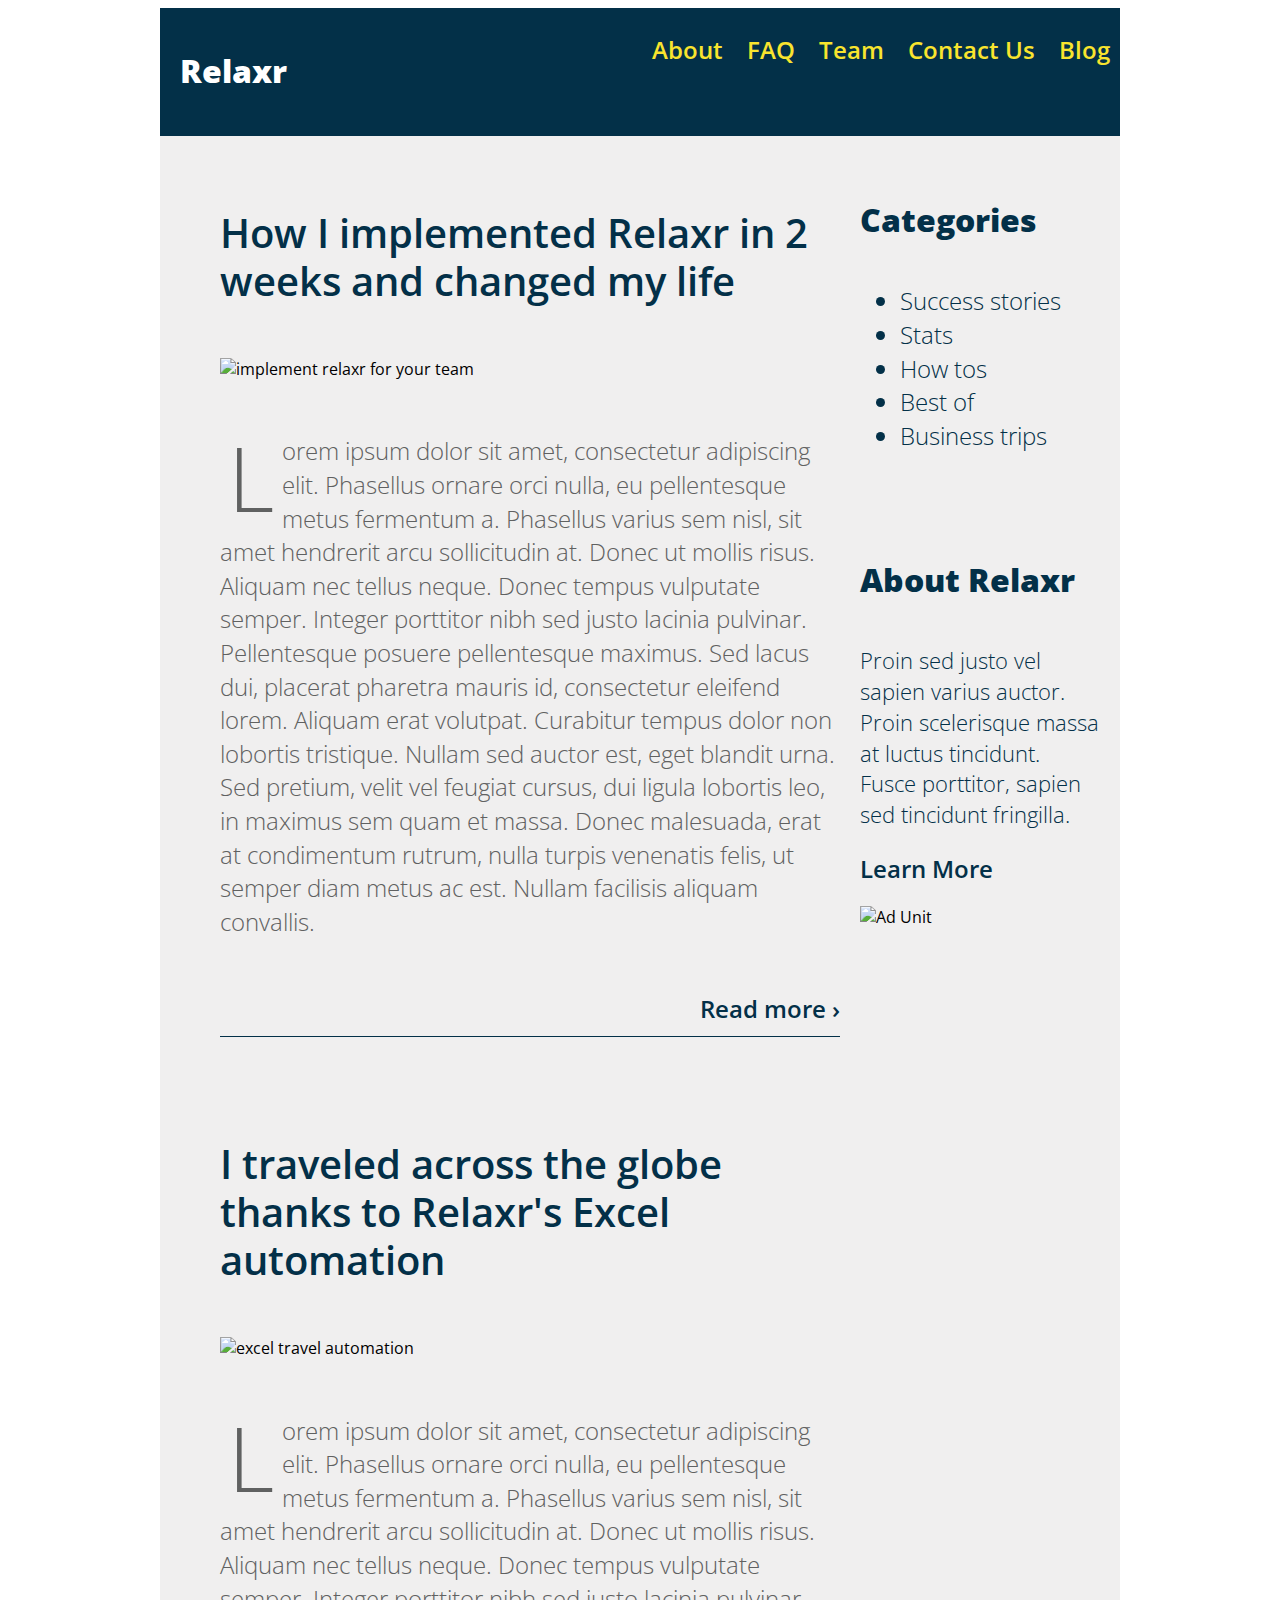
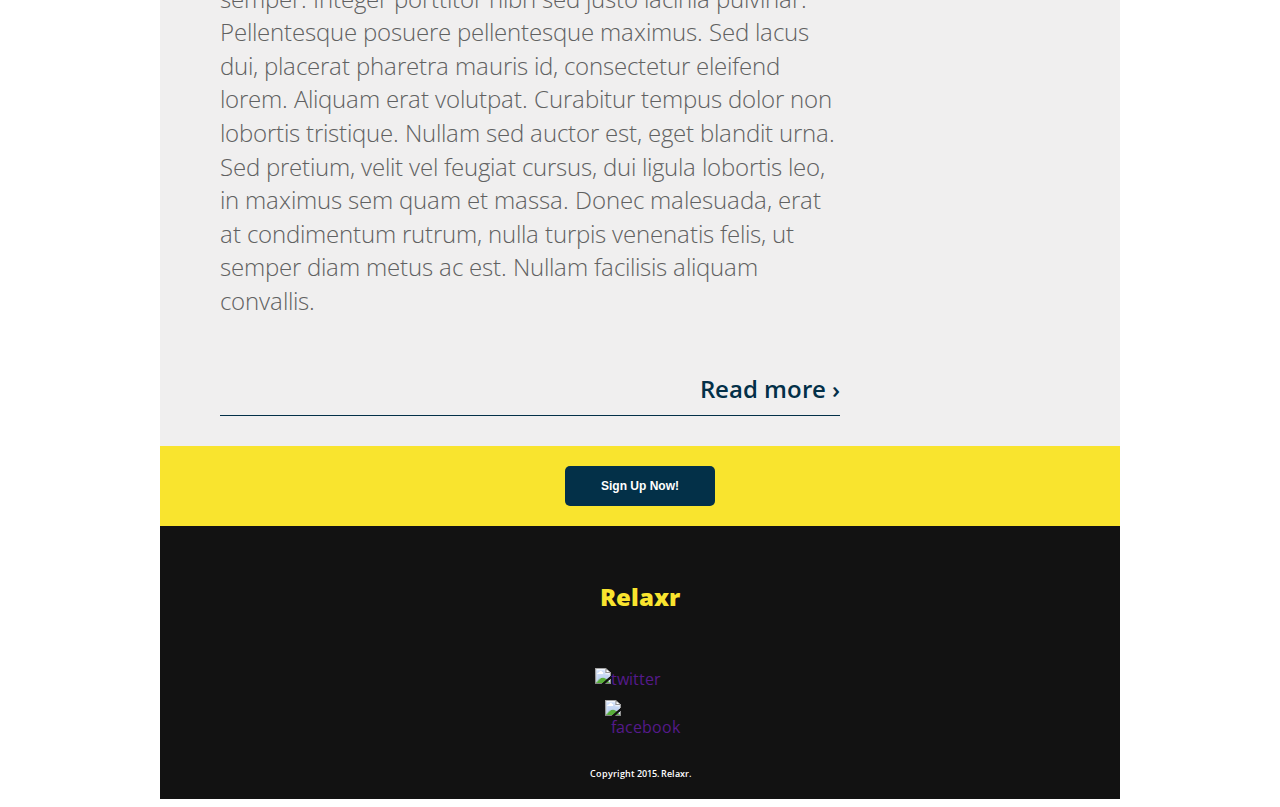
==== commit e1c0c237: "Merge e7b210138c7a1bd1f61d180876feb3be5dc31070 into 8e6513bb40d159df8c4daf679c2711337ee3e72e" ====
--- a/blog.html
+++ b/blog.html
@@ -5,72 +5,88 @@
     	<meta name="description" content="Your description goes here">
     	<meta name="keywords" content="one, two, three">
 
-		<title>Blank Template</title>
+		<title>Relaxr Blog</title>
 
 		<!-- external CSS link -->
 		<link rel="stylesheet" href="css/reset.css">
-		<link rel="stylesheet" type="text/css" href="css/style.css">
+		<link rel="stylesheet" href="css/style.css">
+		<link href='https://fonts.googleapis.com/css?family=Open+Sans:300,300italic,600,800' rel='stylesheet' type='text/css'>
 
 	</head>
 	<body>
 		<div id="container">
 			<header>
-				<h1><a href="../FEWD22-Assignment3/index.html">Relaxr</a></h1>
-				<div="clearfix">
-					<nav>About</nav>
-					<nav>FAQ</nav>
-					<nav>Team</nav>
-					<nav> Contact Us</nav>
-					<nav>Blog</nav>
+				<nav class="navbar clearfix">
+					<h1 class="hlogo">Relaxr</h1>
+					<div class="navlinkgroup">
+						<ul class="navlinks">
+							<li><a href="index.html" class="headerlinks">About</a></li>
+							<li><a href="" class="headerlinks">FAQ</a></li>
+							<li><a href="" class="headerlinks">Team</a></li>
+							<li><a href="" class="headerlinks">Contact Us</a></li>
+							<li><a href="blog.html" class="headerlinks">Blog</a></li>
+						</ul>
+					</div>
 				</nav>
 			</header>
-		<main class="clearfix">
-			<article>
-				<h2>"How I implemented Relaxr in 2 weeks and changed my life."</h2>
-				<img src="images/blog_photo1.jpg" alt: "row" />
-				<p><span class="firstcharacter">L</span>rem ipsum dolor sit amet.</p>
-				<br>
-				<p class="article-end">Read More.</p>
-			</article>
-			<hr>
-			<article>
-				<h2>"I traveled across the globe thanks to Relaxr’s Excel automation"</h2>
-				<img src="images/blog_photo2.jpg" alt: "canoe"/>
-				<p><span class="firstcharacter">L</span>orem ipsum dolor sit amet.</p>
-				<br>
-				<p class="article-end">Read More.</p>
-			</article>
-			<hr>
-		</main>
-		<aside class="clearfix">
-			<div>
-				<h3>Categories</h3>
-					<ul>
-						<li>Success Stories</li>
-						<li>Sats</li>
-						<li>How tos</li>
-						<li>Best of</li>
-						<li>Business tips</li>
-					</ul>
+			<main class="contentbackground clearfix">
+				<div class="main-column">
+					<article class="blogpost">
+						<h2>How I implemented Relaxr in 2 weeks and changed my life</h2>
+						<img src ="images/blog_photo1.jpg" alt="implement relaxr for your team" class="blogphotos">
+						<p>
+							Lorem ipsum dolor sit amet, consectetur adipiscing elit. Phasellus ornare orci nulla, eu pellentesque metus fermentum a. Phasellus varius sem nisl, sit amet hendrerit arcu sollicitudin at. Donec ut mollis risus. Aliquam nec tellus neque. Donec tempus vulputate semper. Integer porttitor nibh sed justo lacinia pulvinar. Pellentesque posuere pellentesque maximus. Sed lacus dui, placerat pharetra mauris id, consectetur eleifend lorem. Aliquam erat volutpat. Curabitur tempus dolor non lobortis tristique. Nullam sed auctor est, eget blandit urna. Sed pretium, velit vel feugiat cursus, dui ligula lobortis leo, in maximus sem quam et massa. Donec malesuada, erat at condimentum rutrum, nulla turpis venenatis felis, ut semper diam metus ac est. Nullam facilisis aliquam convallis.
+						</p>
+						<a href="">Read more &#8250;</a>
+						<div class="blogbreak"></div>
+					</article>
+					<article class="blogpost">
+						<h2>I traveled across the globe thanks to Relaxr's Excel automation</h2>
+						<img src ="images/blog_photo2.jpg" alt="excel travel automation" class="blogphotos">
+						<p>
+							Lorem ipsum dolor sit amet, consectetur adipiscing elit. Phasellus ornare orci nulla, eu pellentesque metus fermentum a. Phasellus varius sem nisl, sit amet hendrerit arcu sollicitudin at. Donec ut mollis risus. Aliquam nec tellus neque. Donec tempus vulputate semper. Integer porttitor nibh sed justo lacinia pulvinar. Pellentesque posuere pellentesque maximus. Sed lacus dui, placerat pharetra mauris id, consectetur eleifend lorem. Aliquam erat volutpat. Curabitur tempus dolor non lobortis tristique. Nullam sed auctor est, eget blandit urna. Sed pretium, velit vel feugiat cursus, dui ligula lobortis leo, in maximus sem quam et massa. Donec malesuada, erat at condimentum rutrum, nulla turpis venenatis felis, ut semper diam metus ac est. Nullam facilisis aliquam convallis.
+						</p>
+						<a href="">Read more &#8250;</a>
+						<div class="blogbreak"></div>
+					</article>
 				</div>
-				<div>
-					<h3>About Relaxr</h3>
-					<p>Lorem ipsum dolor sit amet. <em>Learn More</em></p>
+				<div class="sidebar">
+					<section class="sidesection">
+						<h3>Categories</h3>
+						<ul>
+							<li>Success stories</li>
+							<li>Stats</li>
+							<li>How tos</li>
+							<li>Best of</li>
+							<li>Business trips</li>
+						</ul>
+					</section>
+					<section class="sidesection">
+						<h3>About Relaxr</h3>
+						<p>
+							Proin sed justo vel sapien varius auctor. Proin scelerisque massa at luctus tincidunt. Fusce porttitor, sapien sed tincidunt fringilla.
+						</p>
+						<a href="">Learn More</a>
+					</section>
+					<div>
+						<img class="ad-unit" src="" alt="Ad Unit" />
+					</div>
 				</div>
-				<div>
-					<img src="images/ad-unit.png"/>
+			</main>
+			<footer class="clearfix clear">
+				<div class="footerbuttonwrap">
+					<button type="button" class="footerbutton">Sign Up Now!</button>
 				</div>
-			</aside>
-			<section>
-				<button>Sign Up Now!</button>
-			</section>
-			<footer>
-				<h5>Relaxr</h5>
-				<img class="footer_img_left" src="images/facebook.png" alt="facebook" />
-				<img class="footer_image_right" src="images/twitter.png" alt="twitter" />
-				</br>
-				</br>
-					&copy; Megan Young
+				<p class="logo">
+					Relaxr
+				</p>
+				<div class="social">
+					<a href=""><img src="images/twitter.png" class="alignleft" alt="twitter"/></a>
+					<a href=""><img src="images/facebook.png" class="alignright" alt="facebook"/></a>
+				</div>
+				<div class="clear">
+					<small>Copyright 2015. Relaxr.</small>
+				</div>
 			</footer>
 		</div><!-- #container -->
 	</body>
--- a/css/style.css
+++ b/css/style.css
@@ -1,8 +1,8 @@
 /*
-Project Name: Blank Template
-Client: Your Client
-Author: Your Name
-Developer @GA in NYC
+Project Name: Relaxr Blog
+Client: Relaxr
+Author: Colleen O'Reilly
+Developer @GA in DC
 */
 
 
@@ -17,8 +17,6 @@
   box-sizing: border-box; /* IE */
 }
 
-@import url(https://fonts.googleapis.com/css?family=Open+Sans:400,400italic,600,800italic,800,700italic,700,600italic,300italic,300);
-
 /* Clearfix */
 .clearfix:after {
   content: "";
@@ -40,172 +38,289 @@
   padding: 0 10px 10px 0; /* note the padding around a left floated image */
 }
 
-.firstcharacter { float: left; font-size: 75px; line-height: 60px; padding-top: 4px; padding-right: 8px; padding-left: 3px;
- }
-
-
 /******************************************
 /* BASE STYLES
 /*******************************************/
 
 body {
-  font-family: "open sans", helvetica, sans-serif;
-  background-color: lightgrey;
-}
+  font-family: 'Open Sans', sans-serif;
+  line-height: 1.4;
+}
+
+.navbar {
+  background-color: #033048;
+  padding: 0px;
+}
+
+.hlogo {
+  color: white;
+  font-weight: 800;
+  font-size: 32px;
+  width: 25%;
+  float: left;
+  padding: 20px;
+}
+
+.headerlogo {
+  color: white;
+  font-weight: 800;
+  font-size: 24px;
+  float: left;
+}
+
+#headcontainer {
+  width: 100%;
+  margin: auto;
+  background: url(../images/header_bg.jpg) no-repeat center top rgb(134,141,157);
+  background-size: cover;
+  height: 400px;
+}
+
+.header-style{ 
+  color: white;
+  width: 80%;
+  margin: auto;
+}
+
+.headerlogo {
+  font-weight: 600;
+  font-size: 24px;
+  padding: 30px;
+  text-align: center;
+}
+
+.headh1 {
+  font-weight: 600;
+  font-size: 24px;
+  padding: 30px;
+  text-align: center;
+}
+
+.listh2 {
+  font-size: 20px;
+  font-weight: 600;
+  color: #033048;
+}
+
+blockquote{
+  font-style: italic;
+  font-size: 18px;
+  text-align: center;
+  color: #ffffff;
+  padding: 3% 20% 5%;
+  font-weight: 600;
+  margin: auto;
+}
+
+cite {
+  font-style: normal;
+  font-weight: 600;
+}
+
+nav li {
+  padding: 25px 10px 20px;
+  color: #f9e42e;
+  display: inline-block;
+  list-style: none;
+  font-size: 24px;
+  font-weight: 600;
+}
+
+footer {
+  background: #121212;
+  text-align: center;
+  color: #ffffff;
+  min-height: 200px;
+}
+
+.footerbutton {
+  border-radius: 5px;
+  font-weight: 800;
+  font-size: 12px;
+  border: 0px;
+  width: 150px;
+  height: 40px;
+  background: #033048;
+  color: #ffffff;
+  margin: 20px;
+}
+
+.footerbuttonwrap {
+  background: #f9e42e;
+  text-align: center;
+}
+
+.social {
+  width: 90px;
+  margin: auto;
+}
+
+.logo {
+  font-weight: 800;
+  font-size: 24px;
+  color: #f9e42e;
+  padding: 30px;
+}
+
+small {
+  font-size: 9px;
+  font-weight: 600;
+  line-height: 50px;
+}
+
+.quotewrapper {
+  margin: auto;
+  background: url(../images/testimonial_bg.jpg) 
+}
+
+.headerbuttonwrap {
+  text-align: center;
+}
+
+.headerbutton {
+  border-radius: 5px;
+  font-weight: 800;
+  border: 0px;
+  width: 150px;
+  height: 40px;
+  font-size: 14px;
+  background-color: #f9e42e;
+}
+
+.contentbackground {
+  width: 100%;
+  background-color: #f0efef;
+}
+
+.contentstyle {
+  font-size: 13px;
+  font-weight: 300;
+  width: 80%;
+  margin: auto;
+  padding: 20px;
+  color: #606161;
+}
+
+
+.blogpost {
+  padding: 20px;
+  width: 660px;
+  float: right;
+}
+
+.blogphotos {
+  width: 600px;
+  height: 240px;
+}
+
+.blogbreak {
+  width: 100%;
+  margin: 10px 0;
+  border-bottom: 1px solid #033048;
+}
+
+article h2 {
+  font-size: 40px;
+  font-weight: 600;
+  line-height: 1.2;
+  padding: 20px 0;
+  color: #033048;
+}
+
+article p {
+  font-size: 24px;
+  font-weight: 300;
+  padding: 30px 0;
+  color: #606161;
+}
+
+article a {
+  font-size: 24px;
+  font-weight: 600;
+  text-decoration: none;
+  color: #033048;
+  text-align: right;
+  display: block;
+}
+
+section h3 {
+  font-size: 32px;
+  font-weight: 800;
+  color: #033048;
+  padding: 10px 0;
+}
+
+section p {
+  font-size: 22px;
+  font-weight: 300;
+  color: #033048;
+}
+
+section a {
+  font-size: 24px;
+  font-weight: 600;
+  text-decoration: none;
+  color: #033048;
+}
+
+section ul {
+  font-size: 24px;
+  font-weight: 300;
+  color: #033048;
+}
+
+.sidesection {
+  padding: 20px 0;
+}
+
+.headerlinks {
+  text-decoration: none;
+  color: #f9e42e;
+}
+
+article p:first-letter {
+  font-size: 90px; 
+  line-height: 80px;
+  float: left;
+  padding: 3px 8px 0px;
+}
+
+a:hover {
+  text-decoration: underline;
+}
+
 
 /******************************************
 /* LAYOUT
 /*******************************************/
 
 #container {
-  width: 960px;
-  margin: auto;
-}
-
-main,
-header,
-article,
-aside,
-footer,
-section {
-  padding: 5px;
-  float: left;
-}
-
-header {
-  width:100%;
-  background-color: #033048;
-  padding: 40px;
-}
-
-
-
-nav {
+  max-width: 960px;
+  margin: auto;
+}
+
+.navlinkgroup {
+  float: left;
+  width: 75%;
+}
+
+.navlinks {
   float: right;
-  font-size: 24px;
-  font-weight: 600;
-  color: yellow;
-  padding: 10px;
-}
-
-
-main {
-  width: 710px;
-  overflow: auto;
-}
-
-article {
-  color: #033048;
-}
-
-h2{
-  font-size: 40px;
-  font-weight: 600;
-  color: #033048;
-  padding: 10px;
-}
-
-h3 {
-  font-size: 32px;
-  font-weight: 800;
-  padding: 5px;
-}
-
-em {
-  font-weight: bold;
-}
-
-ul {
-  padding: 5px;
-}
-
-h5 {
-  font-size: 24px;
-  font-weight: 600;
-  color: #033048;
-}
-
-p {
-  font-size: 24px;
-  font-weight: 400;
-  padding: 5px;
-
-}
-
-.article-end {
-  font-weight: 800;
-  float: right;
-}
-
-aside {
+  margin: 0;
+  padding: 0;
+}
+
+.main-column {
+  width: 700px;
+  float: left;
+}
+
+.sidebar {
   width: 240px;
-  min-height: 75px;
-  background-color: lightgrey;
-  color: #033048;
-  padding: 30px;
-  overflow: auto;
-}
-
-h3 {
-  font-size: 32px;
-  font-weight: 800;
-}
-
-p {
-  font-size: 24px;
-  font-weight: 400;
-}
-
-section {
-  background-color: #f9e42e;
-  width: 100%;
-  text-align: center;
-  padding: 30px;
-}
-
-button {
-  border-radius: 5px;
-  border-width: 0px;
-  padding: 10px 40px;
-  background-color: #033048;
-  color: white;
-}
-
-
-footer {
-  width: 100%;
-  text-align: center;
-  background-color: #033048;
-  padding: 20px;
-  color: white;
-}
-
-footer h5 {
-  color: yellow;
-  padding: 40px;
-}
-
-.footer_img_left {
-  padding: 10px;
-}
-
-h1 {
-  color: white;
-  font-size: 40px;
-  font-weight: 800;
-  text-decoration: none;
-}
-
-/******************************************
-Can't figure out why my h1 won't show up white. 
-Also can't figure out why I have a scroll bar under my article elements.
-/*******************************************/
-
-
-a:hover { 
-    background-color: yellow;
-}
-
-
-
-
+  float: left;
+}
+
+.ad-unit {
+  width: 200px;
+  height: 800px;
+}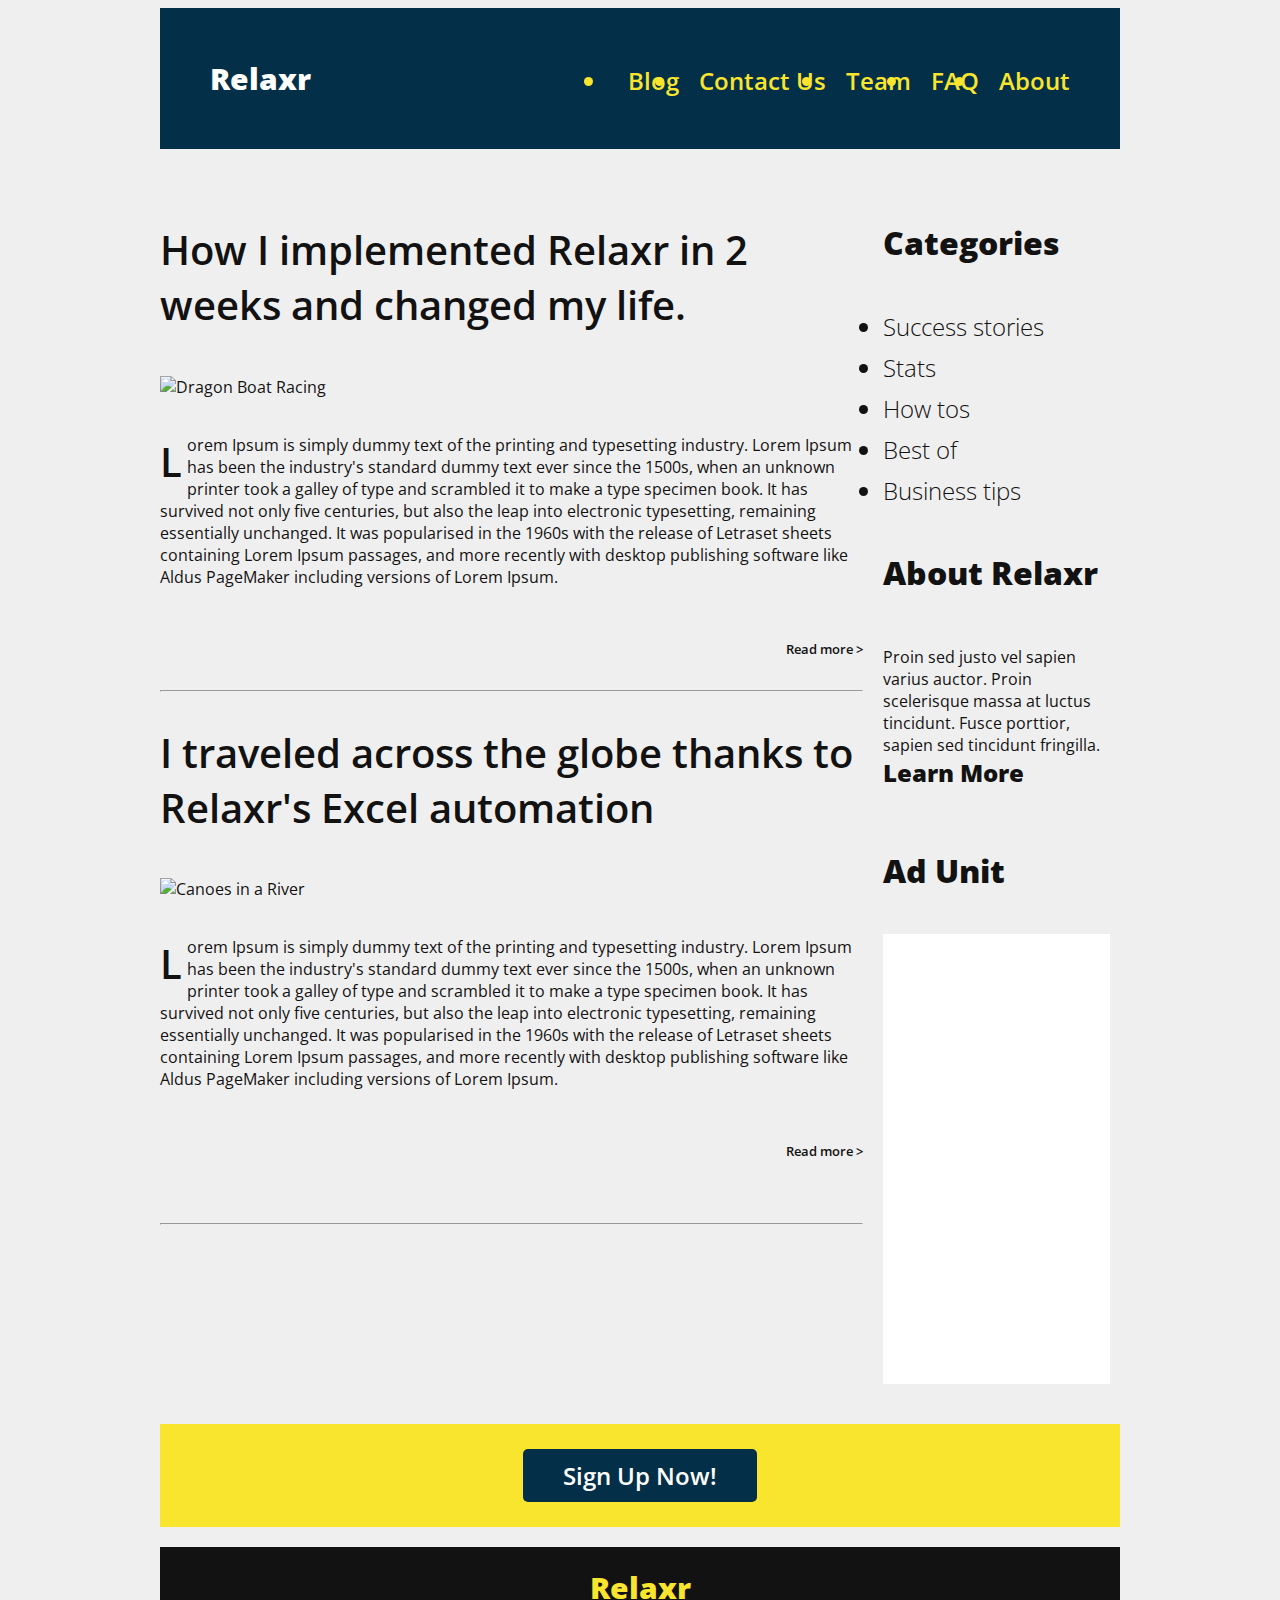
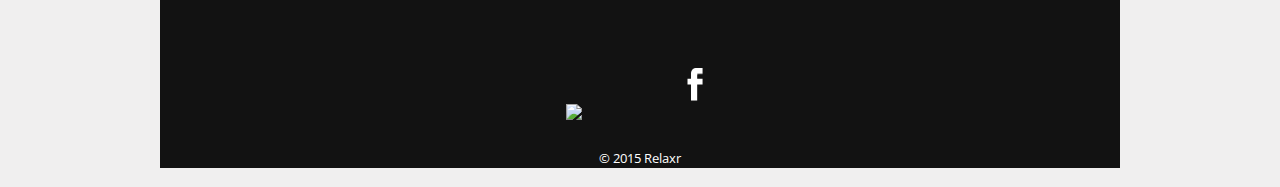
==== commit ab4bfb9c: "Merge 4cab3004ca56fa180fd9ab6e60dda22ee23d304c into 8e6513bb40d159df8c4daf679c2711337ee3e72e" ====
--- a/blog.html
+++ b/blog.html
@@ -5,88 +5,75 @@
     	<meta name="description" content="Your description goes here">
     	<meta name="keywords" content="one, two, three">
 
-		<title>Relaxr Blog</title>
+		<title>Blank Template</title>
 
 		<!-- external CSS link -->
 		<link rel="stylesheet" href="css/reset.css">
 		<link rel="stylesheet" href="css/style.css">
-		<link href='https://fonts.googleapis.com/css?family=Open+Sans:300,300italic,600,800' rel='stylesheet' type='text/css'>
+		<link href='https://fonts.googleapis.com/css?family=Open+Sans:300italic,300,600,800' rel='stylesheet' type='text/css'>
 
 	</head>
 	<body>
 		<div id="container">
-			<header>
-				<nav class="navbar clearfix">
-					<h1 class="hlogo">Relaxr</h1>
-					<div class="navlinkgroup">
-						<ul class="navlinks">
-							<li><a href="index.html" class="headerlinks">About</a></li>
-							<li><a href="" class="headerlinks">FAQ</a></li>
-							<li><a href="" class="headerlinks">Team</a></li>
-							<li><a href="" class="headerlinks">Contact Us</a></li>
-							<li><a href="blog.html" class="headerlinks">Blog</a></li>
-						</ul>
-					</div>
+			<header class="clearfix">
+				<h1 class="logo">Relaxr</h1>
+				<nav>
+					<ul class="clearfix head-nav">
+						<li>About</li>
+						<li>FAQ</li>
+						<li>Team</li>
+						<li>Contact Us</li>
+						<li>Blog</li>
+					</ul>
 				</nav>
 			</header>
-			<main class="contentbackground clearfix">
-				<div class="main-column">
-					<article class="blogpost">
-						<h2>How I implemented Relaxr in 2 weeks and changed my life</h2>
-						<img src ="images/blog_photo1.jpg" alt="implement relaxr for your team" class="blogphotos">
-						<p>
-							Lorem ipsum dolor sit amet, consectetur adipiscing elit. Phasellus ornare orci nulla, eu pellentesque metus fermentum a. Phasellus varius sem nisl, sit amet hendrerit arcu sollicitudin at. Donec ut mollis risus. Aliquam nec tellus neque. Donec tempus vulputate semper. Integer porttitor nibh sed justo lacinia pulvinar. Pellentesque posuere pellentesque maximus. Sed lacus dui, placerat pharetra mauris id, consectetur eleifend lorem. Aliquam erat volutpat. Curabitur tempus dolor non lobortis tristique. Nullam sed auctor est, eget blandit urna. Sed pretium, velit vel feugiat cursus, dui ligula lobortis leo, in maximus sem quam et massa. Donec malesuada, erat at condimentum rutrum, nulla turpis venenatis felis, ut semper diam metus ac est. Nullam facilisis aliquam convallis.
-						</p>
-						<a href="">Read more &#8250;</a>
-						<div class="blogbreak"></div>
+			<div class="clearfix articles">
+				<main class="clearfix">
+					<article>
+						<h2>How I implemented Relaxr in 2 weeks and changed my life.</h2>
+						<img src="images/blog_photo1.jpg" alt="Dragon Boat Racing">
+						<p>Lorem Ipsum is simply dummy text of the printing and typesetting industry. Lorem Ipsum has been the industry's standard dummy text ever since the 1500s, when an unknown printer took a galley of type and scrambled it to make a type specimen book. It has survived not only five centuries, but also the leap into electronic typesetting, remaining essentially unchanged. It was popularised in the 1960s with the release of Letraset sheets containing Lorem Ipsum passages, and more recently with desktop publishing software like Aldus PageMaker including versions of Lorem Ipsum.</p>
+						<h5>Read more ></h5>
+						<hr>
 					</article>
-					<article class="blogpost">
 						<h2>I traveled across the globe thanks to Relaxr's Excel automation</h2>
-						<img src ="images/blog_photo2.jpg" alt="excel travel automation" class="blogphotos">
-						<p>
-							Lorem ipsum dolor sit amet, consectetur adipiscing elit. Phasellus ornare orci nulla, eu pellentesque metus fermentum a. Phasellus varius sem nisl, sit amet hendrerit arcu sollicitudin at. Donec ut mollis risus. Aliquam nec tellus neque. Donec tempus vulputate semper. Integer porttitor nibh sed justo lacinia pulvinar. Pellentesque posuere pellentesque maximus. Sed lacus dui, placerat pharetra mauris id, consectetur eleifend lorem. Aliquam erat volutpat. Curabitur tempus dolor non lobortis tristique. Nullam sed auctor est, eget blandit urna. Sed pretium, velit vel feugiat cursus, dui ligula lobortis leo, in maximus sem quam et massa. Donec malesuada, erat at condimentum rutrum, nulla turpis venenatis felis, ut semper diam metus ac est. Nullam facilisis aliquam convallis.
-						</p>
-						<a href="">Read more &#8250;</a>
-						<div class="blogbreak"></div>
+						<img src="images/blog_photo2.jpg" alt="Canoes in a River">
+						<p>Lorem Ipsum is simply dummy text of the printing and typesetting industry. Lorem Ipsum has been the industry's standard dummy text ever since the 1500s, when an unknown printer took a galley of type and scrambled it to make a type specimen book. It has survived not only five centuries, but also the leap into electronic typesetting, remaining essentially unchanged. It was popularised in the 1960s with the release of Letraset sheets containing Lorem Ipsum passages, and more recently with desktop publishing software like Aldus PageMaker including versions of Lorem Ipsum.</p>
+						<h5>Read more ></h5><br>
+						<hr>
 					</article>
-				</div>
-				<div class="sidebar">
-					<section class="sidesection">
+				</main>
+				<aside class="clearfix">
+					<div class="side-categories">
 						<h3>Categories</h3>
-						<ul>
+						<ul class="aside-nav">
 							<li>Success stories</li>
 							<li>Stats</li>
 							<li>How tos</li>
 							<li>Best of</li>
-							<li>Business trips</li>
+							<li>Business tips</li>
 						</ul>
-					</section>
-					<section class="sidesection">
+					</div>
+					<div class="side-about-relaxr">
 						<h3>About Relaxr</h3>
-						<p>
-							Proin sed justo vel sapien varius auctor. Proin scelerisque massa at luctus tincidunt. Fusce porttitor, sapien sed tincidunt fringilla.
-						</p>
-						<a href="">Learn More</a>
-					</section>
-					<div>
-						<img class="ad-unit" src="" alt="Ad Unit" />
+						<p class="about"> Proin sed justo vel sapien varius auctor. Proin scelerisque massa at luctus tincidunt. Fusce porttior, sapien sed tincidunt fringilla.</br>
+						<strong>Learn More</strong></p>
 					</div>
-				</div>
-			</main>
-			<footer class="clearfix clear">
-				<div class="footerbuttonwrap">
-					<button type="button" class="footerbutton">Sign Up Now!</button>
-				</div>
-				<p class="logo">
-					Relaxr
-				</p>
-				<div class="social">
-					<a href=""><img src="images/twitter.png" class="alignleft" alt="twitter"/></a>
-					<a href=""><img src="images/facebook.png" class="alignright" alt="facebook"/></a>
-				</div>
-				<div class="clear">
-					<small>Copyright 2015. Relaxr.</small>
-				</div>
+					<div class="clearfix ad-unit">
+						<h3>Ad Unit</h3>
+						<section class="ad">
+						</section>
+					</div>
+				</aside>
+			</div>
+			<div class="cta clearfix">
+				<button type="button">Sign Up Now!</button>
+			</div>
+			<footer class="clearfix">
+				<h1 class="footer-logo">Relaxr</h1>
+				<img src='images/twitter.png' alt='twitter' class="social">
+				<img src='images/facebook.png' alt='facebook' class="social"><br>
+				<small>&copy; 2015 Relaxr</small>
 			</footer>
 		</div><!-- #container -->
 	</body>
--- a/css/style.css
+++ b/css/style.css
@@ -1,8 +1,8 @@
 /*
-Project Name: Relaxr Blog
-Client: Relaxr
-Author: Colleen O'Reilly
-Developer @GA in DC
+Project Name: Blank Template
+Client: Your Client
+Author: Your Name
+Developer @GA in NYC
 */
 
 
@@ -44,283 +44,193 @@
 
 body {
   font-family: 'Open Sans', sans-serif;
-  line-height: 1.4;
-}
-
-.navbar {
+  color: #121212;
+}
+
+.logo {
+  float: left;
+  width: 25%;
+  font-size: 30px;
+  font-weight: 800;
+  color: #fff;
+  padding: 20px 0px;
+}
+
+.head-nav {
+  float: left;
+  width: 75%;
+
+}
+
+li {
+  float: right;
+  font-weight: 600;
+  font-size: 24px;
+  padding: 30px 0px 20px 20px;
+}
+
+li:hover {
+  color: #fff;
+}
+
+h2 {
+  font-size: 40px;
+  font-weight: 600;
+}
+
+img {
+  width: 100%;
+  padding: 10px 0px 10px 0px;
+}
+
+p {
+  padding: 10px 0px 20px 0px;
+}
+
+main p:first-letter {
+  font-weight: 600;
+  font-size: 40px;
+  display: inline-block;
+  float: left;
+  padding: 0px 5px 5px 0px;
+  color: #121212;
+}
+
+.articles {
+  padding: 40px 10px 40px 0px;
+}
+
+h5 {
+  text-align: right;
+  font-weight: 600;
+  padding: 10px 0px 10px 0px;
+}
+
+.aside-nav {
+  float: none;
+  width: 100%;
+  padding: 0px;
+  font-weight: 300;
+  font-size: 24;
+}
+
+.aside-nav li {
+  padding: 4px 0px;
+  float: none;
+  font-weight: 300;
+}
+
+.about-relaxr {
+  padding-top: 10px
+}
+
+strong {
+  font-weight: 800;
+  font-size: 24px;
+}
+
+h3 {
+  font-weight: 800;
+  font-size: 32px;
+  padding-bottom: 10px;
+}
+
+.ad {
+  width: 100%;
+  height: 450px;
+  background-color: #fff;
+}
+
+.cta {
+  background-color: #f9e42e;
+  text-align: center;
+  padding: 25px 0px;
+}
+
+button {
+  font-family: 'Open Sans', sans-serif;
   background-color: #033048;
-  padding: 0px;
-}
-
-.hlogo {
-  color: white;
-  font-weight: 800;
-  font-size: 32px;
-  width: 25%;
-  float: left;
+  padding: 10px 40px;
+  border: 0px solid #033048;
+  border-radius: 5px;
+  font-size: 24px;
+  font-weight: 600;
+  color: #FFFFFF;
+}
+
+.footer-logo {
+  text-align: center;
+  font-size: 30px;
+  font-weight: 800;
+  color: #f9e42e;
   padding: 20px;
 }
 
-.headerlogo {
-  color: white;
-  font-weight: 800;
-  font-size: 24px;
-  float: left;
-}
-
-#headcontainer {
-  width: 100%;
-  margin: auto;
-  background: url(../images/header_bg.jpg) no-repeat center top rgb(134,141,157);
-  background-size: cover;
-  height: 400px;
-}
-
-.header-style{ 
-  color: white;
-  width: 80%;
-  margin: auto;
-}
-
-.headerlogo {
-  font-weight: 600;
-  font-size: 24px;
-  padding: 30px;
-  text-align: center;
-}
-
-.headh1 {
-  font-weight: 600;
-  font-size: 24px;
-  padding: 30px;
-  text-align: center;
-}
-
-.listh2 {
-  font-size: 20px;
-  font-weight: 600;
-  color: #033048;
-}
-
-blockquote{
-  font-style: italic;
-  font-size: 18px;
-  text-align: center;
-  color: #ffffff;
-  padding: 3% 20% 5%;
-  font-weight: 600;
-  margin: auto;
-}
-
-cite {
-  font-style: normal;
-  font-weight: 600;
-}
-
-nav li {
-  padding: 25px 10px 20px;
-  color: #f9e42e;
-  display: inline-block;
-  list-style: none;
-  font-size: 24px;
-  font-weight: 600;
-}
-
-footer {
-  background: #121212;
-  text-align: center;
-  color: #ffffff;
-  min-height: 200px;
-}
-
-.footerbutton {
-  border-radius: 5px;
-  font-weight: 800;
-  font-size: 12px;
-  border: 0px;
-  width: 150px;
-  height: 40px;
-  background: #033048;
-  color: #ffffff;
-  margin: 20px;
-}
-
-.footerbuttonwrap {
-  background: #f9e42e;
-  text-align: center;
-}
-
 .social {
-  width: 90px;
-  margin: auto;
-}
-
-.logo {
-  font-weight: 800;
-  font-size: 24px;
-  color: #f9e42e;
-  padding: 30px;
+  width: 9%;
+  padding: 20px;
 }
 
 small {
-  font-size: 9px;
-  font-weight: 600;
-  line-height: 50px;
-}
-
-.quotewrapper {
-  margin: auto;
-  background: url(../images/testimonial_bg.jpg) 
-}
-
-.headerbuttonwrap {
-  text-align: center;
-}
-
-.headerbutton {
-  border-radius: 5px;
-  font-weight: 800;
-  border: 0px;
-  width: 150px;
-  height: 40px;
-  font-size: 14px;
-  background-color: #f9e42e;
-}
-
-.contentbackground {
-  width: 100%;
-  background-color: #f0efef;
-}
-
-.contentstyle {
-  font-size: 13px;
-  font-weight: 300;
-  width: 80%;
-  margin: auto;
+  color: #fff;
   padding: 20px;
-  color: #606161;
-}
-
-
-.blogpost {
-  padding: 20px;
-  width: 660px;
-  float: right;
-}
-
-.blogphotos {
-  width: 600px;
-  height: 240px;
-}
-
-.blogbreak {
-  width: 100%;
-  margin: 10px 0;
-  border-bottom: 1px solid #033048;
-}
-
-article h2 {
-  font-size: 40px;
-  font-weight: 600;
-  line-height: 1.2;
-  padding: 20px 0;
-  color: #033048;
-}
-
-article p {
-  font-size: 24px;
-  font-weight: 300;
-  padding: 30px 0;
-  color: #606161;
-}
-
-article a {
-  font-size: 24px;
-  font-weight: 600;
-  text-decoration: none;
-  color: #033048;
-  text-align: right;
-  display: block;
-}
-
-section h3 {
-  font-size: 32px;
-  font-weight: 800;
-  color: #033048;
-  padding: 10px 0;
-}
-
-section p {
-  font-size: 22px;
-  font-weight: 300;
-  color: #033048;
-}
-
-section a {
-  font-size: 24px;
-  font-weight: 600;
-  text-decoration: none;
-  color: #033048;
-}
-
-section ul {
-  font-size: 24px;
-  font-weight: 300;
-  color: #033048;
-}
-
-.sidesection {
-  padding: 20px 0;
-}
-
-.headerlinks {
-  text-decoration: none;
-  color: #f9e42e;
-}
-
-article p:first-letter {
-  font-size: 90px; 
-  line-height: 80px;
-  float: left;
-  padding: 3px 8px 0px;
-}
-
-a:hover {
-  text-decoration: underline;
-}
-
+}
 
 /******************************************
 /* LAYOUT
 /*******************************************/
 
 #container {
-  max-width: 960px;
+  width: 960px;
   margin: auto;
 }
 
-.navlinkgroup {
-  float: left;
-  width: 75%;
-}
-
-.navlinks {
-  float: right;
-  margin: 0;
-  padding: 0;
-}
-
-.main-column {
-  width: 700px;
-  float: left;
-}
-
-.sidebar {
-  width: 240px;
-  float: left;
-}
-
-.ad-unit {
-  width: 200px;
-  height: 800px;
-}+body {
+  background-color: #f0efef
+}
+
+header {
+  background-color: #033048;
+  padding: 10px 50px;
+  color: #f9e42e;
+}
+
+article {
+  margin-bottom: 30px;
+}
+
+/**div {
+   padding: 0px 10px 0px 50px;
+}
+**/
+footer {
+   padding: 0px 50px;
+   background-color: #121212;
+   text-align: center;
+}
+
+main {
+  float: left;
+  width:75%;
+  padding-right: 10px;
+  padding-bottom: 30px;
+}
+
+aside {
+  float: left;
+  width: 25%;
+  padding: 0px 0px 0px 10px;
+}
+
+.side-categories {
+  margin-bottom: 40px;
+
+}
+
+.side-about-relaxr {
+  margin-bottom: 40px;
+  margin-top: 40px;
+}
+
+
+
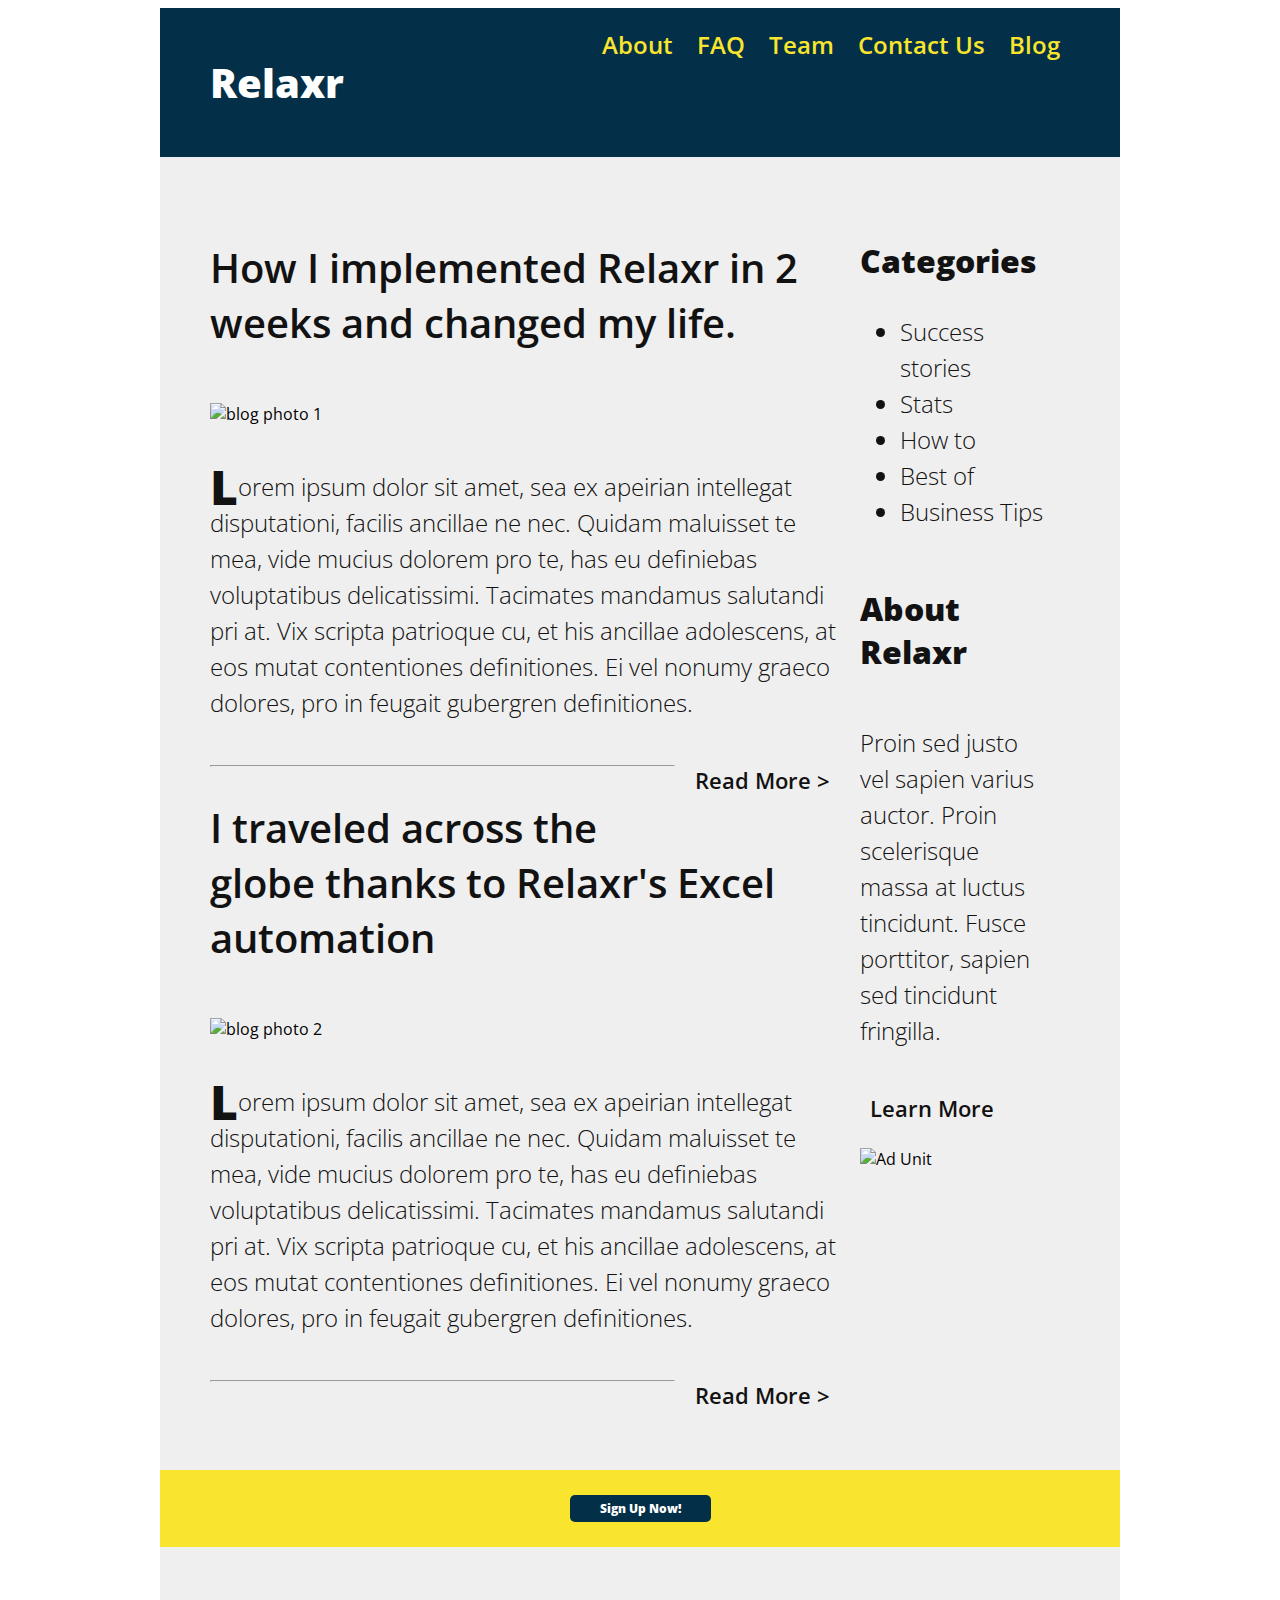
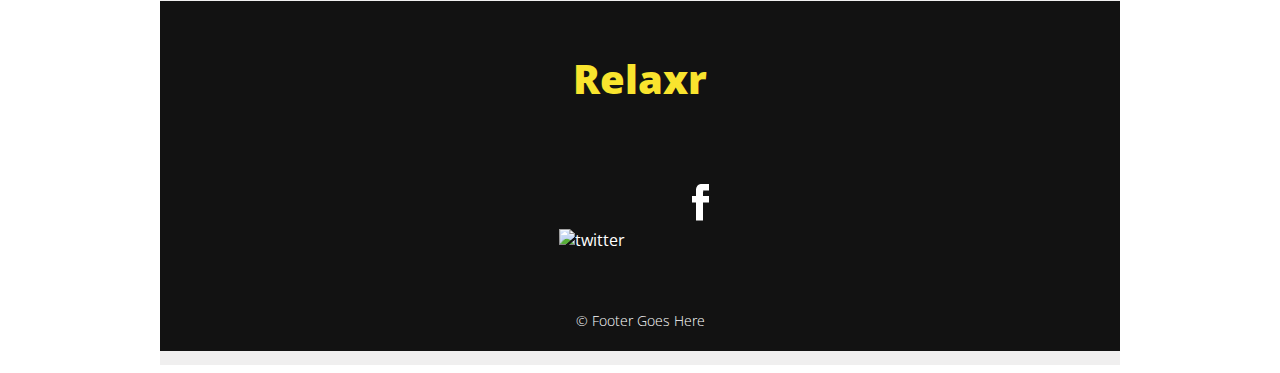
==== commit d18695eb: "Merge b05fff9d5e10378deb4adc938cd719da9aadd17b into 8e6513bb40d159df8c4daf679c2711337ee3e72e" ====
--- a/blog.html
+++ b/blog.html
@@ -2,78 +2,72 @@
 <html lang="en">
 	<head>
     	<meta charset="utf-8">
-    	<meta name="description" content="Your description goes here">
-    	<meta name="keywords" content="one, two, three">
+    	<meta name="description" content="Relaxr blog">
+    	<meta name="keywords" content="Relaxr, blog, lifestyle, travel">
 
-		<title>Blank Template</title>
+		<title>Relaxr Blog</title>
 
 		<!-- external CSS link -->
 		<link rel="stylesheet" href="css/reset.css">
 		<link rel="stylesheet" href="css/style.css">
-		<link href='https://fonts.googleapis.com/css?family=Open+Sans:300italic,300,600,800' rel='stylesheet' type='text/css'>
-
+		<link href='https://fonts.googleapis.com/css?family=Open+Sans:400,300,300italic,600,800' rel='stylesheet' type='text/css'>
 	</head>
 	<body>
-		<div id="container">
+		<div id="container" class="clearfix">
 			<header class="clearfix">
-				<h1 class="logo">Relaxr</h1>
+				<h1 id="LogoTop">Relaxr</h1>
 				<nav>
-					<ul class="clearfix head-nav">
-						<li>About</li>
-						<li>FAQ</li>
-						<li>Team</li>
-						<li>Contact Us</li>
-						<li>Blog</li>
-					</ul>
+					<a href="/about.html/">About</a>
+					<a href="/faq.html/">FAQ</a>
+					<a href="/team.html/">Team</a>
+					<a href="/contactus.html/">Contact Us</a>
+					<a href="/blog.html/">Blog</a>
 				</nav>
 			</header>
-			<div class="clearfix articles">
-				<main class="clearfix">
+				<div id="mainsections" class="clearfix">	
 					<article>
 						<h2>How I implemented Relaxr in 2 weeks and changed my life.</h2>
-						<img src="images/blog_photo1.jpg" alt="Dragon Boat Racing">
-						<p>Lorem Ipsum is simply dummy text of the printing and typesetting industry. Lorem Ipsum has been the industry's standard dummy text ever since the 1500s, when an unknown printer took a galley of type and scrambled it to make a type specimen book. It has survived not only five centuries, but also the leap into electronic typesetting, remaining essentially unchanged. It was popularised in the 1960s with the release of Letraset sheets containing Lorem Ipsum passages, and more recently with desktop publishing software like Aldus PageMaker including versions of Lorem Ipsum.</p>
-						<h5>Read more ></h5>
+						<div>
+							<img class="photo" src="images/blog_photo1.jpg" alt="blog photo 1">
+						</div>
+						<p class="firstletter" >Lorem ipsum dolor sit amet, sea ex apeirian intellegat disputationi, facilis ancillae ne nec. Quidam maluisset te mea, vide mucius dolorem pro te, has eu definiebas voluptatibus delicatissimi. Tacimates mandamus salutandi pri at. Vix scripta patrioque cu, et his ancillae adolescens, at eos mutat contentiones definitiones. Ei vel nonumy graeco dolores, pro in feugait gubergren definitiones.</p>
+						<div class="alignright">
+							<a class="readmore" href="/readmore.html/">Read More ></a>
+						</div>
+						<hr>
+						<h2>I traveled across the globe thanks to Relaxr's Excel automation</h2>
+						<div>						
+							<img src="images/blog_photo2.jpg" alt="blog photo 2">
+						</div>
+						<p class="firstletter">Lorem ipsum dolor sit amet, sea ex apeirian intellegat disputationi, facilis ancillae ne nec. Quidam maluisset te mea, vide mucius dolorem pro te, has eu definiebas voluptatibus delicatissimi. Tacimates mandamus salutandi pri at. Vix scripta patrioque cu, et his ancillae adolescens, at eos mutat contentiones definitiones. Ei vel nonumy graeco dolores, pro in feugait gubergren definitiones.</p>
+						<div class="alignright">
+							<a class="readmore" href="/readmore.html/">Read More ></a>
+						</div>
 						<hr>
 					</article>
-						<h2>I traveled across the globe thanks to Relaxr's Excel automation</h2>
-						<img src="images/blog_photo2.jpg" alt="Canoes in a River">
-						<p>Lorem Ipsum is simply dummy text of the printing and typesetting industry. Lorem Ipsum has been the industry's standard dummy text ever since the 1500s, when an unknown printer took a galley of type and scrambled it to make a type specimen book. It has survived not only five centuries, but also the leap into electronic typesetting, remaining essentially unchanged. It was popularised in the 1960s with the release of Letraset sheets containing Lorem Ipsum passages, and more recently with desktop publishing software like Aldus PageMaker including versions of Lorem Ipsum.</p>
-						<h5>Read more ></h5><br>
-						<hr>
-					</article>
-				</main>
-				<aside class="clearfix">
-					<div class="side-categories">
+					<aside class="sidebar">
 						<h3>Categories</h3>
-						<ul class="aside-nav">
-							<li>Success stories</li>
-							<li>Stats</li>
-							<li>How tos</li>
-							<li>Best of</li>
-							<li>Business tips</li>
-						</ul>
-					</div>
-					<div class="side-about-relaxr">
-						<h3>About Relaxr</h3>
-						<p class="about"> Proin sed justo vel sapien varius auctor. Proin scelerisque massa at luctus tincidunt. Fusce porttior, sapien sed tincidunt fringilla.</br>
-						<strong>Learn More</strong></p>
-					</div>
-					<div class="clearfix ad-unit">
-						<h3>Ad Unit</h3>
-						<section class="ad">
-						</section>
-					</div>
-				</aside>
-			</div>
-			<div class="cta clearfix">
-				<button type="button">Sign Up Now!</button>
-			</div>
-			<footer class="clearfix">
-				<h1 class="footer-logo">Relaxr</h1>
-				<img src='images/twitter.png' alt='twitter' class="social">
-				<img src='images/facebook.png' alt='facebook' class="social"><br>
-				<small>&copy; 2015 Relaxr</small>
+							<ul>
+								<li>Success stories</li>
+								<li>Stats</li>
+								<li>How to</li>
+								<li>Best of</li>
+								<li>Business Tips</li>
+							</ul>
+						<h3 class="h3b">About Relaxr</h3>
+						<p>Proin sed justo vel sapien varius auctor. Proin scelerisque massa at luctus tincidunt. Fusce porttitor, sapien sed tincidunt fringilla.</p>
+						<a class="learnmore" href="/learnmore.html/">Learn More</a>
+						<img class="adunit"src="images/ad-unit.png" alt="Ad Unit">
+					</aside>
+				</div ="mainsections">
+			<section>
+				<input class="btn2" type="button" value="Sign Up Now!">
+			</section>
+			<footer>
+				<h4 class="bottomlogo">Relaxr</h4>
+				<img class="socialmedia" src="images/twitter.png" alt="twitter">
+				<img class="socialmedia" src="images/facebook.png" alt="facebook">
+				<p class="copyright">&copy; Footer Goes Here</p>
 			</footer>
 		</div><!-- #container -->
 	</body>
--- a/css/style.css
+++ b/css/style.css
@@ -1,8 +1,8 @@
 /*
-Project Name: Blank Template
-Client: Your Client
-Author: Your Name
-Developer @GA in NYC
+Project Name: Relaxr Blog
+Client: Relaxr
+Author: Manuel Leon
+Developer @GA in DC
 */
 
 
@@ -44,136 +44,114 @@
 
 body {
   font-family: 'Open Sans', sans-serif;
-  color: #121212;
 }
-
-.logo {
+header {
+  background-color: #033048;
+  padding: 20px 50px;
+}
+article {
   float: left;
-  width: 25%;
-  font-size: 30px;
+  width: 700px;
+  padding: 50px 20px 50px 50px;
+  box-sizing: border-box;
+}
+aside {
+  float: left;
+  width: 240px;
+  padding: 50px 50px 50px 0px;
+  box-sizing: border-box;
+}
+h1 {
+  font-size: 40px;
   font-weight: 800;
-  color: #fff;
-  padding: 20px 0px;
+  color: white;
+  float: left
 }
-
-.head-nav {
-  float: left;
-  width: 75%;
-
+nav {
+  float: right;
 }
-
-li {
-  float: right;
+a {
+  color: #f9e42e;
+  text-decoration: none;
+  font-size: 24px;
   font-weight: 600;
-  font-size: 24px;
-  padding: 30px 0px 20px 20px;
+  padding: 10px;
 }
-
-li:hover {
-  color: #fff;
+.readmore:hover { 
+  background-color: #f9e42e;
 }
-
+.learnmore:hover {
+  background-color: #f9e42e;
+}
 h2 {
   font-size: 40px;
   font-weight: 600;
-}
-
-img {
-  width: 100%;
-  padding: 10px 0px 10px 0px;
+  color: #121212;
+  padding-bottom: 20px;
 }
 
 p {
-  padding: 10px 0px 20px 0px;
+  font-size: 24px;
+  font-weight: 300;
+  color: #121212;
+  padding: 20px 0;
+  line-height: 150%;
 }
-
-main p:first-letter {
+.readmore {
+  vertical-align: right;
+  font-size: 22px;
   font-weight: 600;
-  font-size: 40px;
-  display: inline-block;
-  float: left;
-  padding: 0px 5px 5px 0px;
   color: #121212;
 }
-
-.articles {
-  padding: 40px 10px 40px 0px;
+h3 {
+  font-size: 32px;
+  font-weight: 800;
+  color: #121212;
 }
-
-h5 {
-  text-align: right;
-  font-weight: 600;
-  padding: 10px 0px 10px 0px;
+li {
+  font-size: 24px;
+  font-weight: 300;
+  color: #121212;
+  line-height: 150%;
 }
-
-.aside-nav {
-  float: none;
-  width: 100%;
-  padding: 0px;
-  font-weight: 300;
-  font-size: 24;
-}
-
-.aside-nav li {
-  padding: 4px 0px;
-  float: none;
-  font-weight: 300;
-}
-
-.about-relaxr {
-  padding-top: 10px
-}
-
-strong {
-  font-weight: 800;
-  font-size: 24px;
-}
-
-h3 {
-  font-weight: 800;
-  font-size: 32px;
-  padding-bottom: 10px;
-}
-
-.ad {
-  width: 100%;
-  height: 450px;
-  background-color: #fff;
-}
-
-.cta {
+section {
   background-color: #f9e42e;
   text-align: center;
-  padding: 25px 0px;
+  padding: 15px;
 }
-
-button {
-  font-family: 'Open Sans', sans-serif;
+input.btn2{
+  font-family: 'Open Sans';
+  font-size: 12px;
+  font-weight: 800;
+  color: white;
+  border-radius: 5px;
   background-color: #033048;
-  padding: 10px 40px;
-  border: 0px solid #033048;
-  border-radius: 5px;
-  font-size: 24px;
+  padding: 5px 30px;
+  border: none;
+  margin: 10px 0 10px 0;
+}
+footer {
+  background-color: #121212;
+  text-align: center;
+  color: white;
+}
+.sidebar {
+  width: 25%;
+}
+.learnmore {
+  font-size: 22px;
   font-weight: 600;
-  color: #FFFFFF;
+  color: #121212;
 }
-
-.footer-logo {
-  text-align: center;
-  font-size: 30px;
+.bottomlogo {
+  font-size: 40px;
   font-weight: 800;
   color: #f9e42e;
-  padding: 20px;
+  padding-top: 50px;
 }
-
-.social {
-  width: 9%;
-  padding: 20px;
-}
-
-small {
-  color: #fff;
-  padding: 20px;
+.copyright {
+  color: white;
+  font-size: 14px;
 }
 
 /******************************************
@@ -183,54 +161,31 @@
 #container {
   width: 960px;
   margin: auto;
+  background-color: #f0efef;
 }
-
-body {
-  background-color: #f0efef
+img {
+  max-width: 100%;
 }
-
-header {
-  background-color: #033048;
-  padding: 10px 50px;
-  color: #f9e42e;
+.socialmedia {
+  padding: 25px;
 }
-
-article {
-  margin-bottom: 30px;
+.adunit {
+  padding-top: 25px;
 }
-
-/**div {
-   padding: 0px 10px 0px 50px;
+.h3b {
+  padding-top: 25px;
 }
-**/
-footer {
-   padding: 0px 50px;
-   background-color: #121212;
-   text-align: center;
+.firstletter::first-letter {
+  font-size: 200%;
+  float: none;
+  vertical-align: top;
+  font-weight: 800;
 }
-
-main {
-  float: left;
-  width:75%;
-  padding-right: 10px;
-  padding-bottom: 30px;
-}
-
-aside {
-  float: left;
-  width: 25%;
-  padding: 0px 0px 0px 10px;
-}
-
-.side-categories {
-  margin-bottom: 40px;
-
-}
-
-.side-about-relaxr {
-  margin-bottom: 40px;
-  margin-top: 40px;
+.alignright {
+  float: right;
 }
 
 
 
+
+
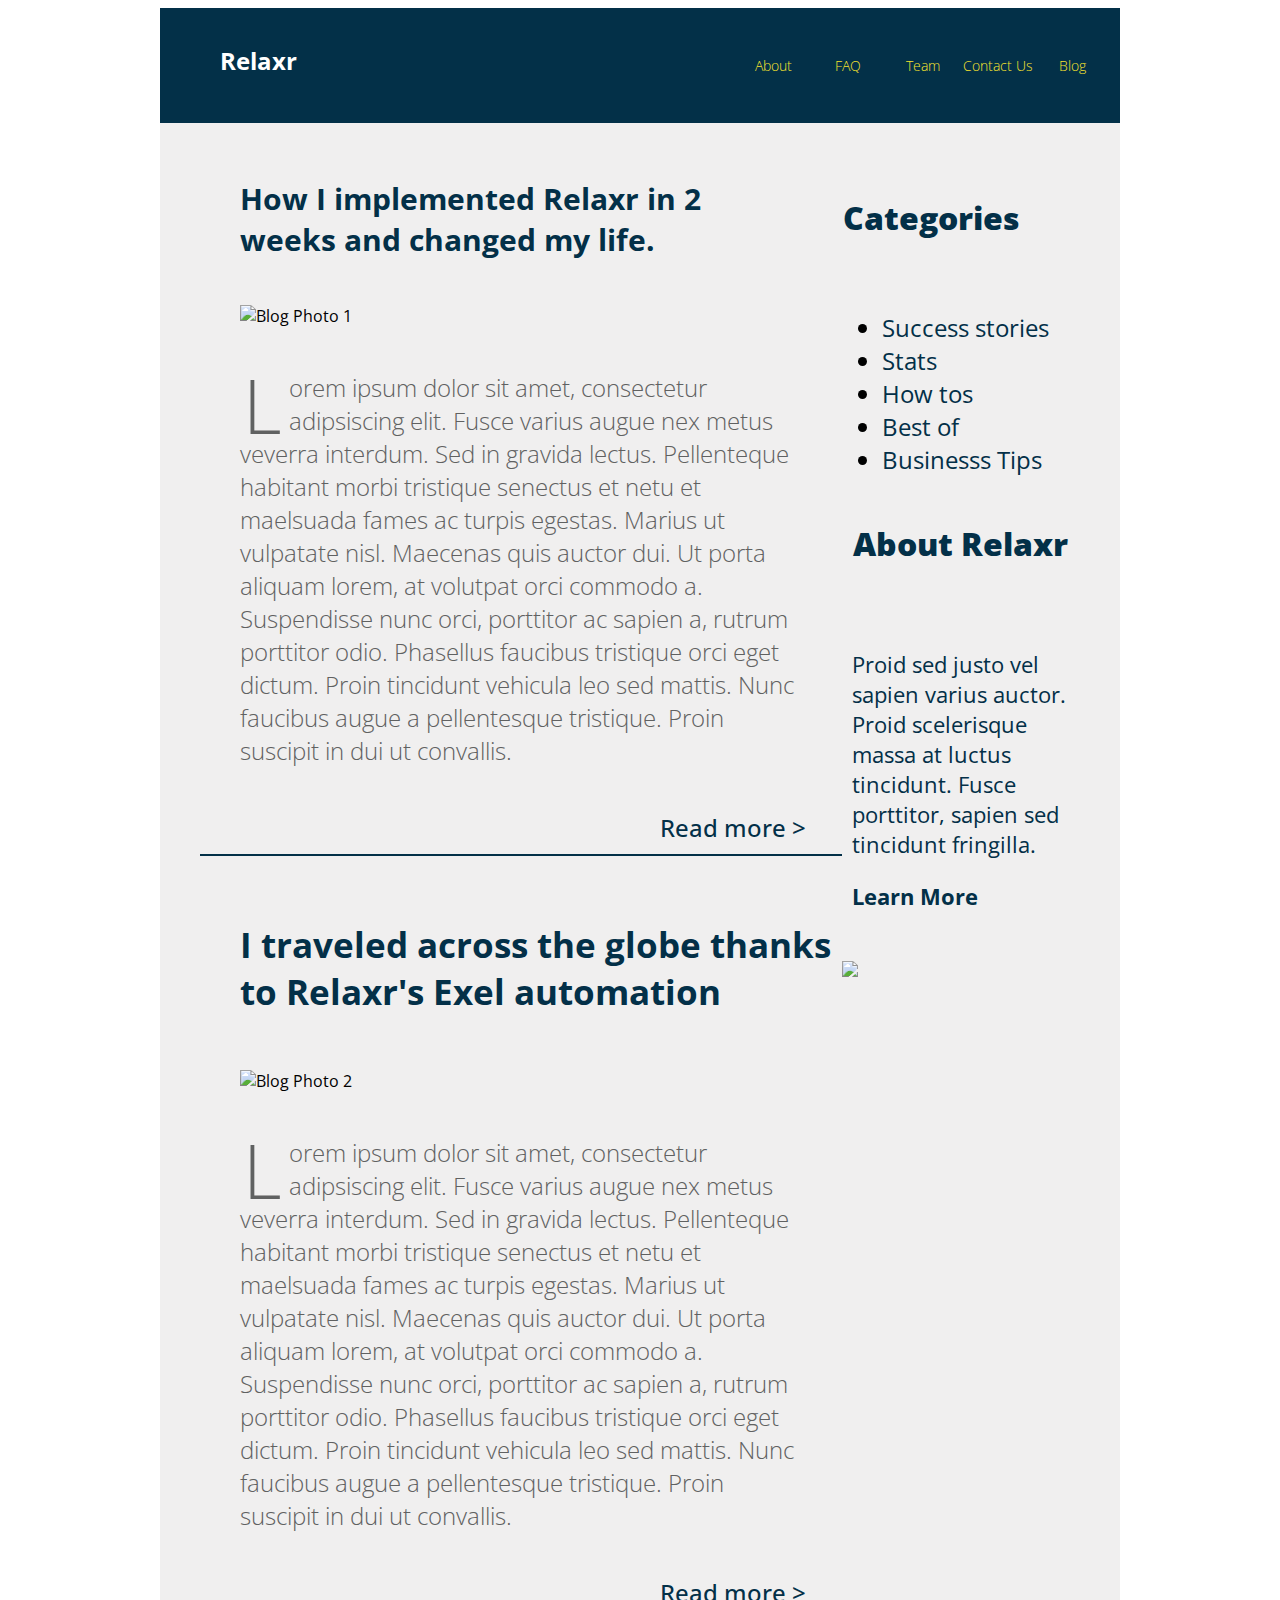
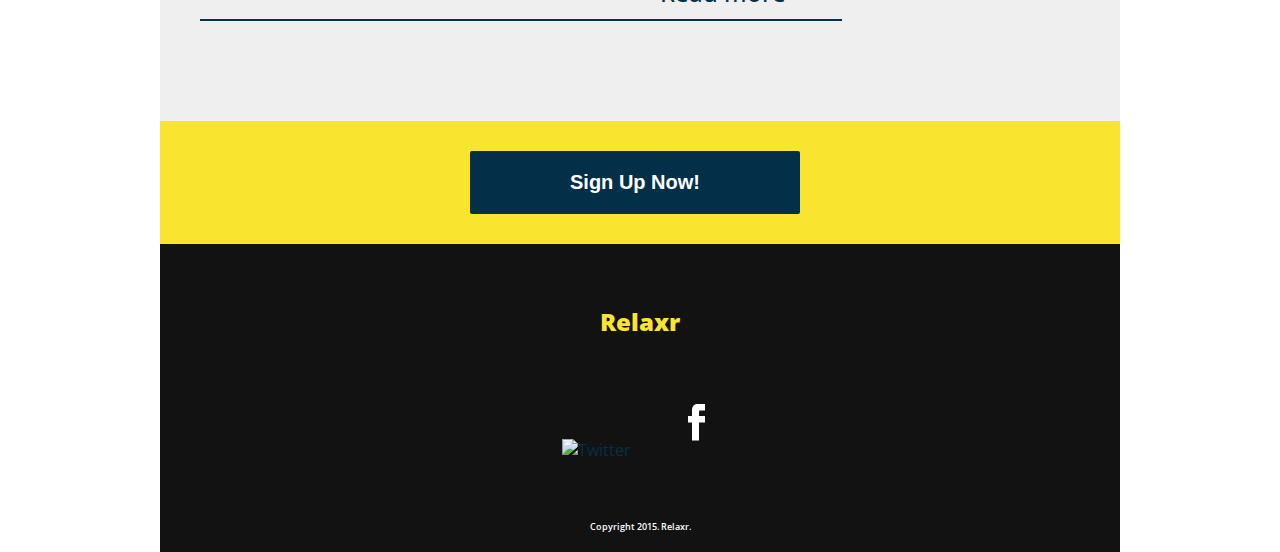
==== commit 11db07f9: "Merge 732494895d565f9560dffb511e98bf02fc83c925 into 8e6513bb40d159df8c4daf679c2711337ee3e72e" ====
--- a/blog.html
+++ b/blog.html
@@ -2,73 +2,140 @@
 <html lang="en">
 	<head>
     	<meta charset="utf-8">
-    	<meta name="description" content="Relaxr blog">
-    	<meta name="keywords" content="Relaxr, blog, lifestyle, travel">
+    	<meta name="description" content="Your description goes here">
+    	<meta name="keywords" content="one, two, three">
 
-		<title>Relaxr Blog</title>
+		<title>Blog | Relaxr</title>
+
+		<!-- fonts -->
+		
+		<link href='https://fonts.googleapis.com/css?family=Open+Sans:300,300italic,400,500,600,700,700italic,800' rel='stylesheet' type='text/css'>
+
+
 
 		<!-- external CSS link -->
 		<link rel="stylesheet" href="css/reset.css">
 		<link rel="stylesheet" href="css/style.css">
-		<link href='https://fonts.googleapis.com/css?family=Open+Sans:400,300,300italic,600,800' rel='stylesheet' type='text/css'>
+
 	</head>
 	<body>
-		<div id="container" class="clearfix">
+		<div id="container">
 			<header class="clearfix">
-				<h1 id="LogoTop">Relaxr</h1>
-				<nav>
-					<a href="/about.html/">About</a>
-					<a href="/faq.html/">FAQ</a>
-					<a href="/team.html/">Team</a>
-					<a href="/contactus.html/">Contact Us</a>
-					<a href="/blog.html/">Blog</a>
-				</nav>
+				<section="logo">
+				<h1>
+					Relaxr
+				</h1>
+			</section>
+			<!-- <nav class="clearfix"> -->
+				<ul class="top-nav clearfix">
+					<li><a href="#"><span class="nav">Blog</span></a></li>
+					<li><a href="#"><span class="nav">Contact Us</span></a></li>
+					<li><a href="#"><span class="nav">Team</span></a></li>
+					<li><a href="#"><span class="nav">FAQ</span></a></li>
+					<li><a href="#"><span class="nav">About</span></a></li>
+				</ul>
+			<!-- </nav> -->
 			</header>
-				<div id="mainsections" class="clearfix">	
-					<article>
-						<h2>How I implemented Relaxr in 2 weeks and changed my life.</h2>
-						<div>
-							<img class="photo" src="images/blog_photo1.jpg" alt="blog photo 1">
-						</div>
-						<p class="firstletter" >Lorem ipsum dolor sit amet, sea ex apeirian intellegat disputationi, facilis ancillae ne nec. Quidam maluisset te mea, vide mucius dolorem pro te, has eu definiebas voluptatibus delicatissimi. Tacimates mandamus salutandi pri at. Vix scripta patrioque cu, et his ancillae adolescens, at eos mutat contentiones definitiones. Ei vel nonumy graeco dolores, pro in feugait gubergren definitiones.</p>
-						<div class="alignright">
-							<a class="readmore" href="/readmore.html/">Read More ></a>
-						</div>
-						<hr>
-						<h2>I traveled across the globe thanks to Relaxr's Excel automation</h2>
-						<div>						
-							<img src="images/blog_photo2.jpg" alt="blog photo 2">
-						</div>
-						<p class="firstletter">Lorem ipsum dolor sit amet, sea ex apeirian intellegat disputationi, facilis ancillae ne nec. Quidam maluisset te mea, vide mucius dolorem pro te, has eu definiebas voluptatibus delicatissimi. Tacimates mandamus salutandi pri at. Vix scripta patrioque cu, et his ancillae adolescens, at eos mutat contentiones definitiones. Ei vel nonumy graeco dolores, pro in feugait gubergren definitiones.</p>
-						<div class="alignright">
-							<a class="readmore" href="/readmore.html/">Read More ></a>
-						</div>
-						<hr>
-					</article>
-					<aside class="sidebar">
-						<h3>Categories</h3>
-							<ul>
-								<li>Success stories</li>
-								<li>Stats</li>
-								<li>How to</li>
-								<li>Best of</li>
-								<li>Business Tips</li>
-							</ul>
-						<h3 class="h3b">About Relaxr</h3>
-						<p>Proin sed justo vel sapien varius auctor. Proin scelerisque massa at luctus tincidunt. Fusce porttitor, sapien sed tincidunt fringilla.</p>
-						<a class="learnmore" href="/learnmore.html/">Learn More</a>
-						<img class="adunit"src="images/ad-unit.png" alt="Ad Unit">
-					</aside>
-				</div ="mainsections">
-			<section>
-				<input class="btn2" type="button" value="Sign Up Now!">
-			</section>
-			<footer>
-				<h4 class="bottomlogo">Relaxr</h4>
-				<img class="socialmedia" src="images/twitter.png" alt="twitter">
-				<img class="socialmedia" src="images/facebook.png" alt="facebook">
-				<p class="copyright">&copy; Footer Goes Here</p>
+
+
+		<main class="clearfix">
+			<div class="articles clearfix">
+			<article>
+				<div class="article-header">
+				<h2>How I implemented Relaxr in 2 weeks and changed my life.</h2>
+				</div>
+				<img src="images/blog_photo1.jpg" alt="Blog Photo 1" class="article-image">
+				<div class="article-div">
+				<p class="article-body">
+					Lorem ipsum dolor sit amet, consectetur adipsiscing elit. Fusce varius augue nex metus veverra interdum. Sed in gravida lectus. Pellenteque habitant morbi tristique senectus et netu et maelsuada fames ac turpis egestas. Marius ut vulpatate nisl. Maecenas quis auctor dui. Ut porta aliquam lorem, at volutpat orci commodo a. Suspendisse nunc orci, porttitor ac sapien a, rutrum porttitor odio. Phasellus faucibus tristique orci eget dictum. Proin tincidunt vehicula leo sed mattis. Nunc faucibus augue a pellentesque tristique. Proin suscipit in dui ut convallis.
+				</p>
+			</div>
+				<span class="read-more">
+					<a href="#">Read more > </a>
+				</span>
+			</article>
+			<article>
+				<div class="h3">
+					<h3>
+					I traveled across the globe thanks to Relaxr's Exel automation
+					</h3>
+				</div>
+				<img src="images/blog_photo2.jpg" alt="Blog Photo 2" class="article-image">
+				<div class="article-div">
+				<p class="article-body">
+					
+					Lorem ipsum dolor sit amet, consectetur adipsiscing elit. Fusce varius augue nex metus veverra interdum. Sed in gravida lectus. Pellenteque habitant morbi tristique senectus et netu et maelsuada fames ac turpis egestas. Marius ut vulpatate nisl. Maecenas quis auctor dui. Ut porta aliquam lorem, at volutpat orci commodo a. Suspendisse nunc orci, porttitor ac sapien a, rutrum porttitor odio. Phasellus faucibus tristique orci eget dictum. Proin tincidunt vehicula leo sed mattis. Nunc faucibus augue a pellentesque tristique. Proin suscipit in dui ut convallis.
+				</p>
+			</div>
+				<span class="read-more">
+					<a href="#">Read more > </a>
+				</span>
+			</article>
+
+
+		</div>
+<!-- 		<section class="gutter">
+		</section>
+			 -->
+
+			<aside class="clearfix">
+				<section class="sidenav clearfix">
+
+					<h4>Categories</h4>
+					
+					<ul class="clearfix">
+					
+						<li><a href="#">Success stories</a></li>
+						<li><a href="#">Stats</a></li>
+						<li><a href="#">How tos</a></li>
+						<li><a href="#">Best of </a></li>
+						<li><a href="#">Businesss Tips</a></li>
+
+					</ul>
+				
+				</section>
+
+				<section class="about-relaxr clearfix">
+					<h5>About Relaxr</h5>
+					<p class="about">
+						Proid sed justo vel sapien varius auctor. Proid scelerisque massa at luctus tincidunt. Fusce porttitor, sapien sed tincidunt fringilla.
+					</p>
+					<a href="#"> <span class="learn-more">Learn More</a>
+				</section>
+
+				<section class="Ad Unit">
+					<img src="images/ad-unit.png">
+				</section>
+			</aside>
+			</main>
+
+
+
+
+
+
+			
+		<section class="sign-up">
+			<button class="signup-button" type="button" onclick="#" value="Sign Up Now!" style="margin-left:auto;margin-right:auto;display:block;margin-top:0%;margin-bottom:0%" -->Sign Up Now!</button>
+		</section>
+
+
+		<footer>
+				<h1> Relaxr </h1>
+				
+					<a href="#">
+						<section class="social-media">
+					<img src="images/twitter.png" alt="Twitter" / class="twitter"></a>
+				<a href="#">
+					<img src="images/facebook.png" alt="Facebook" class="fb"/>
+				</section>
+				
+				</a>
+				<p>Copyright 2015. Relaxr.</p>
 			</footer>
+		</div>
+	</body>
+</html>
 		</div><!-- #container -->
 	</body>
 </html>--- a/css/style.css
+++ b/css/style.css
@@ -1,8 +1,8 @@
 /*
-Project Name: Relaxr Blog
-Client: Relaxr
-Author: Manuel Leon
-Developer @GA in DC
+Project Name: Blank Template
+Client: Your Client
+Author: Your Name
+Developer @GA in NYC
 */
 
 
@@ -17,7 +17,6 @@
   box-sizing: border-box; /* IE */
 }
 
-/* Clearfix */
 .clearfix:after {
   content: "";
   display: table;
@@ -45,114 +44,6 @@
 body {
   font-family: 'Open Sans', sans-serif;
 }
-header {
-  background-color: #033048;
-  padding: 20px 50px;
-}
-article {
-  float: left;
-  width: 700px;
-  padding: 50px 20px 50px 50px;
-  box-sizing: border-box;
-}
-aside {
-  float: left;
-  width: 240px;
-  padding: 50px 50px 50px 0px;
-  box-sizing: border-box;
-}
-h1 {
-  font-size: 40px;
-  font-weight: 800;
-  color: white;
-  float: left
-}
-nav {
-  float: right;
-}
-a {
-  color: #f9e42e;
-  text-decoration: none;
-  font-size: 24px;
-  font-weight: 600;
-  padding: 10px;
-}
-.readmore:hover { 
-  background-color: #f9e42e;
-}
-.learnmore:hover {
-  background-color: #f9e42e;
-}
-h2 {
-  font-size: 40px;
-  font-weight: 600;
-  color: #121212;
-  padding-bottom: 20px;
-}
-
-p {
-  font-size: 24px;
-  font-weight: 300;
-  color: #121212;
-  padding: 20px 0;
-  line-height: 150%;
-}
-.readmore {
-  vertical-align: right;
-  font-size: 22px;
-  font-weight: 600;
-  color: #121212;
-}
-h3 {
-  font-size: 32px;
-  font-weight: 800;
-  color: #121212;
-}
-li {
-  font-size: 24px;
-  font-weight: 300;
-  color: #121212;
-  line-height: 150%;
-}
-section {
-  background-color: #f9e42e;
-  text-align: center;
-  padding: 15px;
-}
-input.btn2{
-  font-family: 'Open Sans';
-  font-size: 12px;
-  font-weight: 800;
-  color: white;
-  border-radius: 5px;
-  background-color: #033048;
-  padding: 5px 30px;
-  border: none;
-  margin: 10px 0 10px 0;
-}
-footer {
-  background-color: #121212;
-  text-align: center;
-  color: white;
-}
-.sidebar {
-  width: 25%;
-}
-.learnmore {
-  font-size: 22px;
-  font-weight: 600;
-  color: #121212;
-}
-.bottomlogo {
-  font-size: 40px;
-  font-weight: 800;
-  color: #f9e42e;
-  padding-top: 50px;
-}
-.copyright {
-  color: white;
-  font-size: 14px;
-}
 
 /******************************************
 /* LAYOUT
@@ -161,31 +52,270 @@
 #container {
   width: 960px;
   margin: auto;
-  background-color: #f0efef;
-}
+}
+
+header {
+  background-color:#033048;
+  float: left;
+  width: 100%;
+  padding-top: 10px;
+  padding-bottom: 20px;
+
+}
+
+header h1 {
+  font-weight: 700;
+font-size: 24px;
+color: #ffffff;
+padding-top: 10px;
+padding-left: 60px;
+padding-bottom: 10px;
+float: left;
+width: 20%;
+
+}
+
+.top-nav{
+  color: #f9e42e;
+  float: right;
+  width: 80%;
+  list-style-type: none;
+  text-align: center;
+  padding: 10px 10px 10px 10px;
+
+}
+
+.top-nav li {
+  float: right;
+  width: 10%;
+  text-align: center;
+  list-style-type: none;
+  padding-top: 10px;
+}
+
+.nav {
+  font-size: 14px;
+  color: #f9e42e ;
+  text-align: center;
+  font-weight: 300;
+}
+
+header a {
+  text-decoration: none;
+}
+
+.articles {
+  width: 73%;
+  float: left;
+
+}
+
+.article-header {
+  padding-right: 50px;
+}
+
 img {
-  max-width: 100%;
-}
-.socialmedia {
-  padding: 25px;
-}
-.adunit {
+  max-width: 90%;
+  margin: auto;
+  padding-top: 20px;
+}
+
+/*.gutter {
+  float: left;
+  width: 20px;
+  height: 300px;
+  overflow: auto;
+}*/
+
+aside {
+  float: left;
+  width:27%;
+
+}
+
+main {
+  background-color:#f0efef;
+  padding-left: 40px;
+  padding-right: 40px;
+  padding-bottom: 100px;
+}
+
+article h2 {
+  font-size: 30px;
+  font-weight: 500px;
+  color: #033048;
+
+}
+  article h3 {
+  font-size: 35px;
+  font-weight: 500px;
+  color: #033048;
+}
+
+article {
+  border-bottom-color: #033048;
+  border-bottom-width: 2px;
+  border-bottom-style: solid;
+  padding: 30px 0px 10px 40px;
+  width: 100%;
+/*  margin: 0;*/
+
+ 
+}
+
+
+footer p{
+font-weight: 600;
+font-size: 9px;
+color: white;
+text-align: center;
+padding-top: 10px;
+padding-bottom: 10px;
+vertical-align: center;
+
+}
+
+footer {
+  background-color: #121212;
+  margin: auto;
+  text-align: center;
+  overflow: auto;
+  float: left;
+  width: 100%;
   padding-top: 25px;
-}
-.h3b {
-  padding-top: 25px;
-}
-.firstletter::first-letter {
-  font-size: 200%;
-  float: none;
-  vertical-align: top;
+
+}
+
+.social-media {
+  padding: 20px 0 25px 0;
+
+}
+
+footer h1{
+font-size: 24px;
+font-weight: 800;
+color:#f9e42e;
+padding-top: 20px;
+padding-bottom: 10px;
+}
+
+.twitter {
+  padding-right: 20px ;
+  padding-bottom: 15px;
+
+}
+
+.fb {
+  padding-left: 20px;
+  padding-bottom: 15px;
+}
+
+a {
+    color: #033048;
+    text-decoration: none;
+
+}
+
+a:hover {
+  text-decoration: underline;
+}
+
+h4, h5 {
+  font-size: 32px;
   font-weight: 800;
-}
-.alignright {
-  float: right;
-}
-
-
-
-
-
+  color: #033048;
+  padding: 30px 1px;
+  overflow: auto;
+
+}
+
+article p {
+  font-size: 24px;
+  font-weight: 300;
+    color: #033048;
+}
+.read-more {
+font-size: 24px;
+font-weight: 500;
+  color: #033048;
+  padding-left: 420px;
+}
+
+.sidenav {
+  text-align: left;
+  float: left;
+  width: 100%;
+  padding: 0px;
+
+
+}
+
+.sign-up {
+  background-color: #f9e42e;
+  padding: 30px 60px 30px 50px;
+  box-sizing: border-box;
+  
+}
+
+.signup-button {
+  background-color: #033048;
+  color: white;
+  font-weight: 800;
+  font-size: 20px;
+  padding: 20px 100px;
+  border-radius: 2px;
+  box-shadow: none;
+  border: none;
+}
+
+.sidenav li {
+  text-align: left;
+  float: left;
+  text-align: left;
+  width: 100%;
+  font-size: 24px;
+}
+
+.about {
+  font-size: 22px;
+  font-weight: 300px;
+  color: #033048;
+ 
+}
+
+.article-div {
+  padding-top: 20px;
+  padding-bottom: 20px;
+  padding-right: 40px;
+}
+
+.article-body {
+  color: #606161;
+  font-size: 24px;
+
+}
+
+.article-body:first-letter { 
+  float: left;
+   color: #606161;
+   font-size: 75px;
+   line-height: 60px;
+   padding-top: 4px;
+   padding-right: 8px;
+   padding-left: 3px; 
+  }
+
+.about-relaxr {
+  padding-left: 10px;
+  padding-right: 5px;
+    padding-bottom: 30px;
+
+}
+
+.learn-more {
+  font-size: 22px;
+  color: #033048;
+  font-weight: 700;
+
+
+}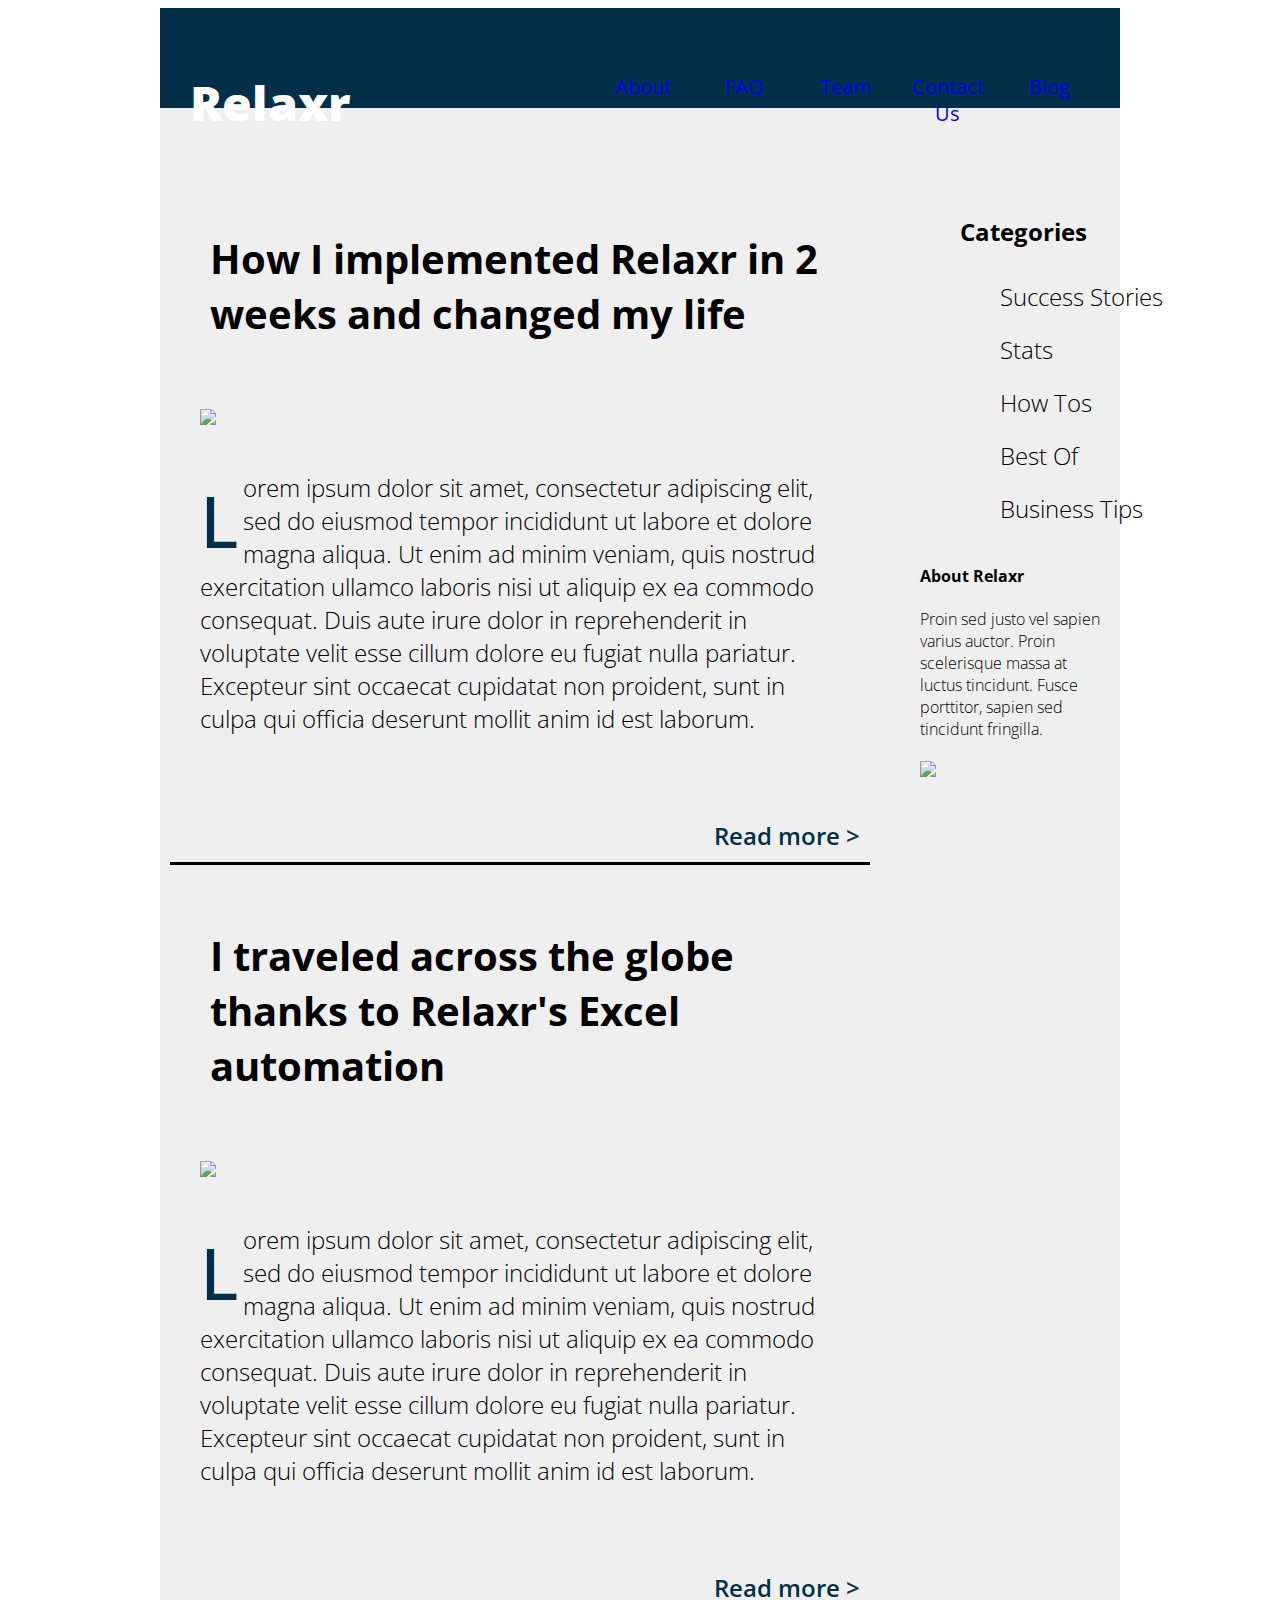
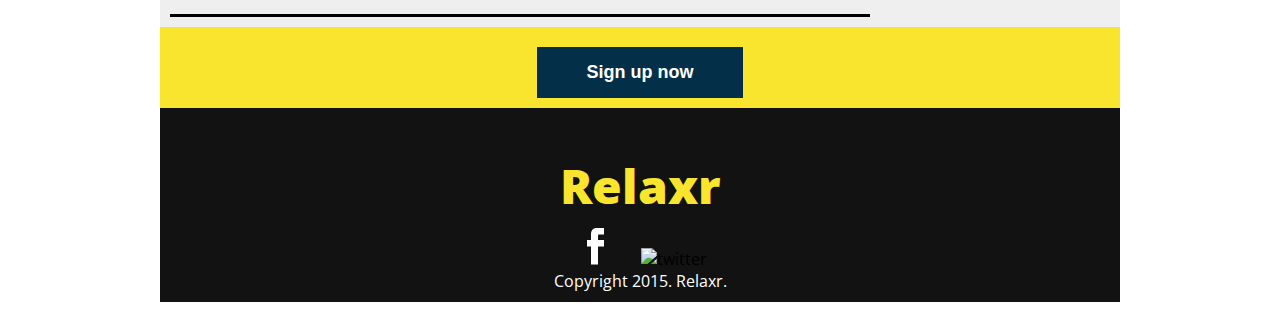
==== commit bf82cacc: "Assignment 4 with a few questions" ====
--- a/blog.html
+++ b/blog.html
@@ -2,140 +2,78 @@
 <html lang="en">
 	<head>
     	<meta charset="utf-8">
-    	<meta name="description" content="Your description goes here">
-    	<meta name="keywords" content="one, two, three">
+    	<meta name="description" content="Relaxr Blog">
+    	<meta name="keywords" content="Relaxr, Blog, Travel, excel, automation">
 
-		<title>Blog | Relaxr</title>
-
-		<!-- fonts -->
-		
-		<link href='https://fonts.googleapis.com/css?family=Open+Sans:300,300italic,400,500,600,700,700italic,800' rel='stylesheet' type='text/css'>
-
-
+		<title>Relaxr Blog</title>
 
 		<!-- external CSS link -->
 		<link rel="stylesheet" href="css/reset.css">
 		<link rel="stylesheet" href="css/style.css">
+		<link href='https://fonts.googleapis.com/css?family=Open+Sans:400,300,300italic,600,800' rel='stylesheet' type='text/css'>
 
 	</head>
 	<body>
 		<div id="container">
 			<header class="clearfix">
-				<section="logo">
-				<h1>
-					Relaxr
-				</h1>
+				<h1 class="logo">Relaxr</h1>
+				<nav>
+					<ul class="topnav clearfix">
+						<li><a href="#">About</a></li>
+						<li><a href="#">FAQ</a></li>
+						<li><a href="#">Team</a></li>
+						<li><a href="#">Contact Us</a></li>	
+						<li><a href="#">Blog</a></li>	
+					</ul>
+				</nav>
+			</header>
+			<main class="clearfix">
+				<aside class= "clearfix">
+				<section class="categories">	
+					<ul>
+						<li><h4>Categories</h4>	
+					<ul>
+						<li>Success Stories</li>
+						<li>Stats</li>
+						<li>How Tos</li>
+						<li>Best Of </li>	
+						<li>Business Tips</li>	
+					</li>
+					</ul>
+				</section>
+				<section class="about">
+					<h4>About Relaxr</h4>
+					<span class="about">Proin sed justo vel sapien varius auctor. Proin scelerisque massa at luctus tincidunt. Fusce porttitor, sapien sed tincidunt fringilla.</span>
+				</section>
+				<section class="ad-space">
+					<span><img src="images/ad-unit.png"></span>
+					</section>
+				</aside>
+				<article class="clearfix">
+					<h2>How I implemented Relaxr in 2 weeks and changed my life
+					</h2>
+					<p><img width="640px" src="images/blog_photo1.jpg"></p>
+					<p>Lorem ipsum dolor sit amet, consectetur adipiscing elit, sed do eiusmod tempor incididunt ut labore et dolore magna aliqua. Ut enim ad minim veniam, quis nostrud exercitation ullamco laboris nisi ut aliquip ex ea commodo consequat. Duis aute irure dolor in reprehenderit in voluptate velit esse cillum dolore eu fugiat nulla pariatur. Excepteur sint occaecat cupidatat non proident, sunt in culpa qui officia deserunt mollit anim id est laborum.</p>
+					<span><a class="one" href="#">Read more ></a></span>
+				</article>				
+				<article class="clearfix">
+					<h2>I traveled across the globe thanks to Relaxr's Excel automation</h2>
+					<p><img width="640px" src="images/blog_photo2.jpg"></p>
+					<p>Lorem ipsum dolor sit amet, consectetur adipiscing elit, sed do eiusmod tempor incididunt ut labore et dolore magna aliqua. Ut enim ad minim veniam, quis nostrud exercitation ullamco laboris nisi ut aliquip ex ea commodo consequat. Duis aute irure dolor in reprehenderit in voluptate velit esse cillum dolore eu fugiat nulla pariatur. Excepteur sint occaecat cupidatat non proident, sunt in culpa qui officia deserunt mollit anim id est laborum.</p>
+					<span><a class="one" href="#">Read more ></a></span>
+				</article>				
+			</main>
+			<section class="sign-up clearfix">
+				<button class="sign">Sign up now</button>
 			</section>
-			<!-- <nav class="clearfix"> -->
-				<ul class="top-nav clearfix">
-					<li><a href="#"><span class="nav">Blog</span></a></li>
-					<li><a href="#"><span class="nav">Contact Us</span></a></li>
-					<li><a href="#"><span class="nav">Team</span></a></li>
-					<li><a href="#"><span class="nav">FAQ</span></a></li>
-					<li><a href="#"><span class="nav">About</span></a></li>
-				</ul>
-			<!-- </nav> -->
-			</header>
-
-
-		<main class="clearfix">
-			<div class="articles clearfix">
-			<article>
-				<div class="article-header">
-				<h2>How I implemented Relaxr in 2 weeks and changed my life.</h2>
-				</div>
-				<img src="images/blog_photo1.jpg" alt="Blog Photo 1" class="article-image">
-				<div class="article-div">
-				<p class="article-body">
-					Lorem ipsum dolor sit amet, consectetur adipsiscing elit. Fusce varius augue nex metus veverra interdum. Sed in gravida lectus. Pellenteque habitant morbi tristique senectus et netu et maelsuada fames ac turpis egestas. Marius ut vulpatate nisl. Maecenas quis auctor dui. Ut porta aliquam lorem, at volutpat orci commodo a. Suspendisse nunc orci, porttitor ac sapien a, rutrum porttitor odio. Phasellus faucibus tristique orci eget dictum. Proin tincidunt vehicula leo sed mattis. Nunc faucibus augue a pellentesque tristique. Proin suscipit in dui ut convallis.
-				</p>
-			</div>
-				<span class="read-more">
-					<a href="#">Read more > </a>
+			<footer class="clearfix">
+				<h1 class="logoend clearfix">Relaxr</h1>
+				<span class="socialfooter clearfix">
+					<img src="images/facebook.png" alt="facebook" class="fb">
+					<img src="images/twitter.png" alt="twitter" class="tw">
 				</span>
-			</article>
-			<article>
-				<div class="h3">
-					<h3>
-					I traveled across the globe thanks to Relaxr's Exel automation
-					</h3>
-				</div>
-				<img src="images/blog_photo2.jpg" alt="Blog Photo 2" class="article-image">
-				<div class="article-div">
-				<p class="article-body">
-					
-					Lorem ipsum dolor sit amet, consectetur adipsiscing elit. Fusce varius augue nex metus veverra interdum. Sed in gravida lectus. Pellenteque habitant morbi tristique senectus et netu et maelsuada fames ac turpis egestas. Marius ut vulpatate nisl. Maecenas quis auctor dui. Ut porta aliquam lorem, at volutpat orci commodo a. Suspendisse nunc orci, porttitor ac sapien a, rutrum porttitor odio. Phasellus faucibus tristique orci eget dictum. Proin tincidunt vehicula leo sed mattis. Nunc faucibus augue a pellentesque tristique. Proin suscipit in dui ut convallis.
-				</p>
-			</div>
-				<span class="read-more">
-					<a href="#">Read more > </a>
-				</span>
-			</article>
-
-
-		</div>
-<!-- 		<section class="gutter">
-		</section>
-			 -->
-
-			<aside class="clearfix">
-				<section class="sidenav clearfix">
-
-					<h4>Categories</h4>
-					
-					<ul class="clearfix">
-					
-						<li><a href="#">Success stories</a></li>
-						<li><a href="#">Stats</a></li>
-						<li><a href="#">How tos</a></li>
-						<li><a href="#">Best of </a></li>
-						<li><a href="#">Businesss Tips</a></li>
-
-					</ul>
-				
-				</section>
-
-				<section class="about-relaxr clearfix">
-					<h5>About Relaxr</h5>
-					<p class="about">
-						Proid sed justo vel sapien varius auctor. Proid scelerisque massa at luctus tincidunt. Fusce porttitor, sapien sed tincidunt fringilla.
-					</p>
-					<a href="#"> <span class="learn-more">Learn More</a>
-				</section>
-
-				<section class="Ad Unit">
-					<img src="images/ad-unit.png">
-				</section>
-			</aside>
-			</main>
-
-
-
-
-
-
-			
-		<section class="sign-up">
-			<button class="signup-button" type="button" onclick="#" value="Sign Up Now!" style="margin-left:auto;margin-right:auto;display:block;margin-top:0%;margin-bottom:0%" -->Sign Up Now!</button>
-		</section>
-
-
-		<footer>
-				<h1> Relaxr </h1>
-				
-					<a href="#">
-						<section class="social-media">
-					<img src="images/twitter.png" alt="Twitter" / class="twitter"></a>
-				<a href="#">
-					<img src="images/facebook.png" alt="Facebook" class="fb"/>
-				</section>
-				
-				</a>
-				<p>Copyright 2015. Relaxr.</p>
+				<span class="copyright">Copyright 2015. Relaxr.</span>
 			</footer>
-		</div>
-	</body>
-</html>
 		</div><!-- #container -->
 	</body>
 </html>--- a/css/style.css
+++ b/css/style.css
@@ -17,6 +17,7 @@
   box-sizing: border-box; /* IE */
 }
 
+/* Clearfix */
 .clearfix:after {
   content: "";
   display: table;
@@ -43,6 +44,20 @@
 
 body {
   font-family: 'Open Sans', sans-serif;
+  background-color: white;
+}
+header,
+section,
+article,
+main, 
+footer,
+nav {
+  padding: 10px;
+  margin: auto;
+}
+header {
+  background-color: #033048; 
+  height: 100px;
 }
 
 /******************************************
@@ -52,270 +67,172 @@
 #container {
   width: 960px;
   margin: auto;
-}
-
-header {
-  background-color:#033048;
-  float: left;
+  background-color: #f0efef; 
+}
+h1 {
+  font-size: 48px;
+  font-weight: 900;
+
+}
+.logo {
+  float: left;
+  width: 25%;
+  padding-left: 20px; 
+  padding-top: 20px;
+  color: white;
+}
+nav {
+  float: left;
+  width: 75%;
+}
+.topnav {
+  float: right;
+  width: 80%;
+  font-size: 20px;
+  font-weight: 400;
+  list-style-type: none;
+  padding-top: 25px;
+  color: #f9e42e;
+  display: inline;
+  text-align: center;
+}
+.topnav li {
+   float: left; 
+   width: 20%;
+}
+aside {
+  float: right;
+  width: 200px;
+}
+h3 {
+  font: 48px;
+  font-weight: 700;
+  padding: 10px;
+}
+h4 {
+  font: 32px;
+  font-weight: 700;
+}
+/*Having trouble figuring out how to make the aside float */ 
+.categories li {
+  float: left;
+  width: 200px;
+  font-size: 24px;
+  padding-bottom: 20px;
+  list-style-type: none;
+  text-align: left;
+  font-weight: 200;
+
+}
+.about span {
+  font: 22px;
+  font-weight: 100;
+  padding-bottom: 20px;
+}
+.ad-space {
+  padding-bottom: 20px;
+  width: 200px;
+  float: left;
+}
+article {
+  float: left;
+  width: 700px;
+  padding-left: 30px;
+  padding-top: 20px;
+  border-bottom: solid;
+  border-width: 3px;
+}
+h2 {
+  font-size: 40px;
+  padding: 10px;
+}
+p {
+  font-size: 24px;
+  font-weight: 100;
+  width: 640px;
+  padding-top: 15px;
+  font-weight: 100;
+}
+p::first-letter { 
+    font-size: 300%;
+    color: #033048;
+    float: left;
+    padding: 0px 5px 0px 0px;
+    font-weight: 500;
+}
+a:link {
+  text-decoration: none;
+}
+:link:hover {
+  color: red;
+}
+a:visited {
+    color: #f9e42e;
+}
+a.one:link {color:#000000;
+text-align: right;
+  font-size: 24px;
+  font-weight: 600;
+  padding-top: 60px;
+  float: right;
+  color: #033048;
+}
+a.one:visited {color:#0000ff;}
+a.one:hover {color:#ffcc00;}
+
+img {
+  height: auto;
+}
+/* I cant figure out how to differentiate the colors of the links between the nav and readmore links */
+ 
+section {
   width: 100%;
-  padding-top: 10px;
-  padding-bottom: 20px;
-
-}
-
-header h1 {
-  font-weight: 700;
-font-size: 24px;
-color: #ffffff;
-padding-top: 10px;
-padding-left: 60px;
-padding-bottom: 10px;
-float: left;
-width: 20%;
-
-}
-
-.top-nav{
+}
+.sign-up {
+  background-color: #f9e42e; /*yellow*/
+  padding-top: 20px;
+  text-align: center;
+  display: inline-block;
+}
+button {
+  background-color: #033048; /*dark blue*/
+  color: white;
+  padding: 15px 50px;
+  text-decoration: none;
+  font-size: 18px;
+  font-weight: bolder;
+  border: 5px;
+}
+/* I cant figure out how to add padding between the copyright text and social icons */
+
+footer {
+  width: 100%;
+  background-color: #121212;
+  text-align: center;
+}
+.logoend {
+  text-align: center;
+  padding-top: 25px;
   color: #f9e42e;
-  float: right;
-  width: 80%;
-  list-style-type: none;
-  text-align: center;
-  padding: 10px 10px 10px 10px;
-
-}
-
-.top-nav li {
-  float: right;
-  width: 10%;
-  text-align: center;
-  list-style-type: none;
-  padding-top: 10px;
-}
-
-.nav {
-  font-size: 14px;
-  color: #f9e42e ;
-  text-align: center;
-  font-weight: 300;
-}
-
-header a {
-  text-decoration: none;
-}
-
-.articles {
-  width: 73%;
-  float: left;
-
-}
-
-.article-header {
-  padding-right: 50px;
-}
-
-img {
-  max-width: 90%;
-  margin: auto;
-  padding-top: 20px;
-}
-
-/*.gutter {
-  float: left;
-  width: 20px;
-  height: 300px;
-  overflow: auto;
-}*/
-
-aside {
-  float: left;
-  width:27%;
-
-}
-
-main {
-  background-color:#f0efef;
-  padding-left: 40px;
-  padding-right: 40px;
-  padding-bottom: 100px;
-}
-
-article h2 {
-  font-size: 30px;
-  font-weight: 500px;
-  color: #033048;
-
-}
-  article h3 {
-  font-size: 35px;
-  font-weight: 500px;
-  color: #033048;
-}
-
-article {
-  border-bottom-color: #033048;
-  border-bottom-width: 2px;
-  border-bottom-style: solid;
-  padding: 30px 0px 10px 40px;
-  width: 100%;
-/*  margin: 0;*/
-
- 
-}
-
-
-footer p{
-font-weight: 600;
-font-size: 9px;
-color: white;
-text-align: center;
-padding-top: 10px;
-padding-bottom: 10px;
-vertical-align: center;
-
-}
-
-footer {
-  background-color: #121212;
-  margin: auto;
-  text-align: center;
-  overflow: auto;
-  float: left;
-  width: 100%;
-  padding-top: 25px;
-
-}
-
-.social-media {
-  padding: 20px 0 25px 0;
-
-}
-
-footer h1{
-font-size: 24px;
-font-weight: 800;
-color:#f9e42e;
-padding-top: 20px;
-padding-bottom: 10px;
-}
-
-.twitter {
-  padding-right: 20px ;
-  padding-bottom: 15px;
-
-}
-
+  margin: 10px;
+}
+.socialfooter span {
+  text-align: center;
+  margin: 10px;
+}
+.copyright {
+  color: white;
+
+}
 .fb {
-  padding-left: 20px;
-  padding-bottom: 15px;
-}
-
-a {
-    color: #033048;
-    text-decoration: none;
-
-}
-
-a:hover {
-  text-decoration: underline;
-}
-
-h4, h5 {
-  font-size: 32px;
-  font-weight: 800;
-  color: #033048;
-  padding: 30px 1px;
-  overflow: auto;
-
-}
-
-article p {
-  font-size: 24px;
-  font-weight: 300;
-    color: #033048;
-}
-.read-more {
-font-size: 24px;
-font-weight: 500;
-  color: #033048;
-  padding-left: 420px;
-}
-
-.sidenav {
-  text-align: left;
-  float: left;
-  width: 100%;
-  padding: 0px;
-
-
-}
-
-.sign-up {
-  background-color: #f9e42e;
-  padding: 30px 60px 30px 50px;
-  box-sizing: border-box;
-  
-}
-
-.signup-button {
-  background-color: #033048;
-  color: white;
-  font-weight: 800;
-  font-size: 20px;
-  padding: 20px 100px;
-  border-radius: 2px;
-  box-shadow: none;
-  border: none;
-}
-
-.sidenav li {
-  text-align: left;
-  float: left;
-  text-align: left;
-  width: 100%;
-  font-size: 24px;
-}
-
-.about {
-  font-size: 22px;
-  font-weight: 300px;
-  color: #033048;
- 
-}
-
-.article-div {
-  padding-top: 20px;
-  padding-bottom: 20px;
-  padding-right: 40px;
-}
-
-.article-body {
-  color: #606161;
-  font-size: 24px;
-
-}
-
-.article-body:first-letter { 
-  float: left;
-   color: #606161;
-   font-size: 75px;
-   line-height: 60px;
-   padding-top: 4px;
-   padding-right: 8px;
-   padding-left: 3px; 
-  }
-
-.about-relaxr {
+  padding-right: 10px;
+}
+.tw {
   padding-left: 10px;
-  padding-right: 5px;
-    padding-bottom: 30px;
-
-}
-
-.learn-more {
-  font-size: 22px;
-  color: #033048;
-  font-weight: 700;
-
-
-}+}
+
+
+
+
+
+
